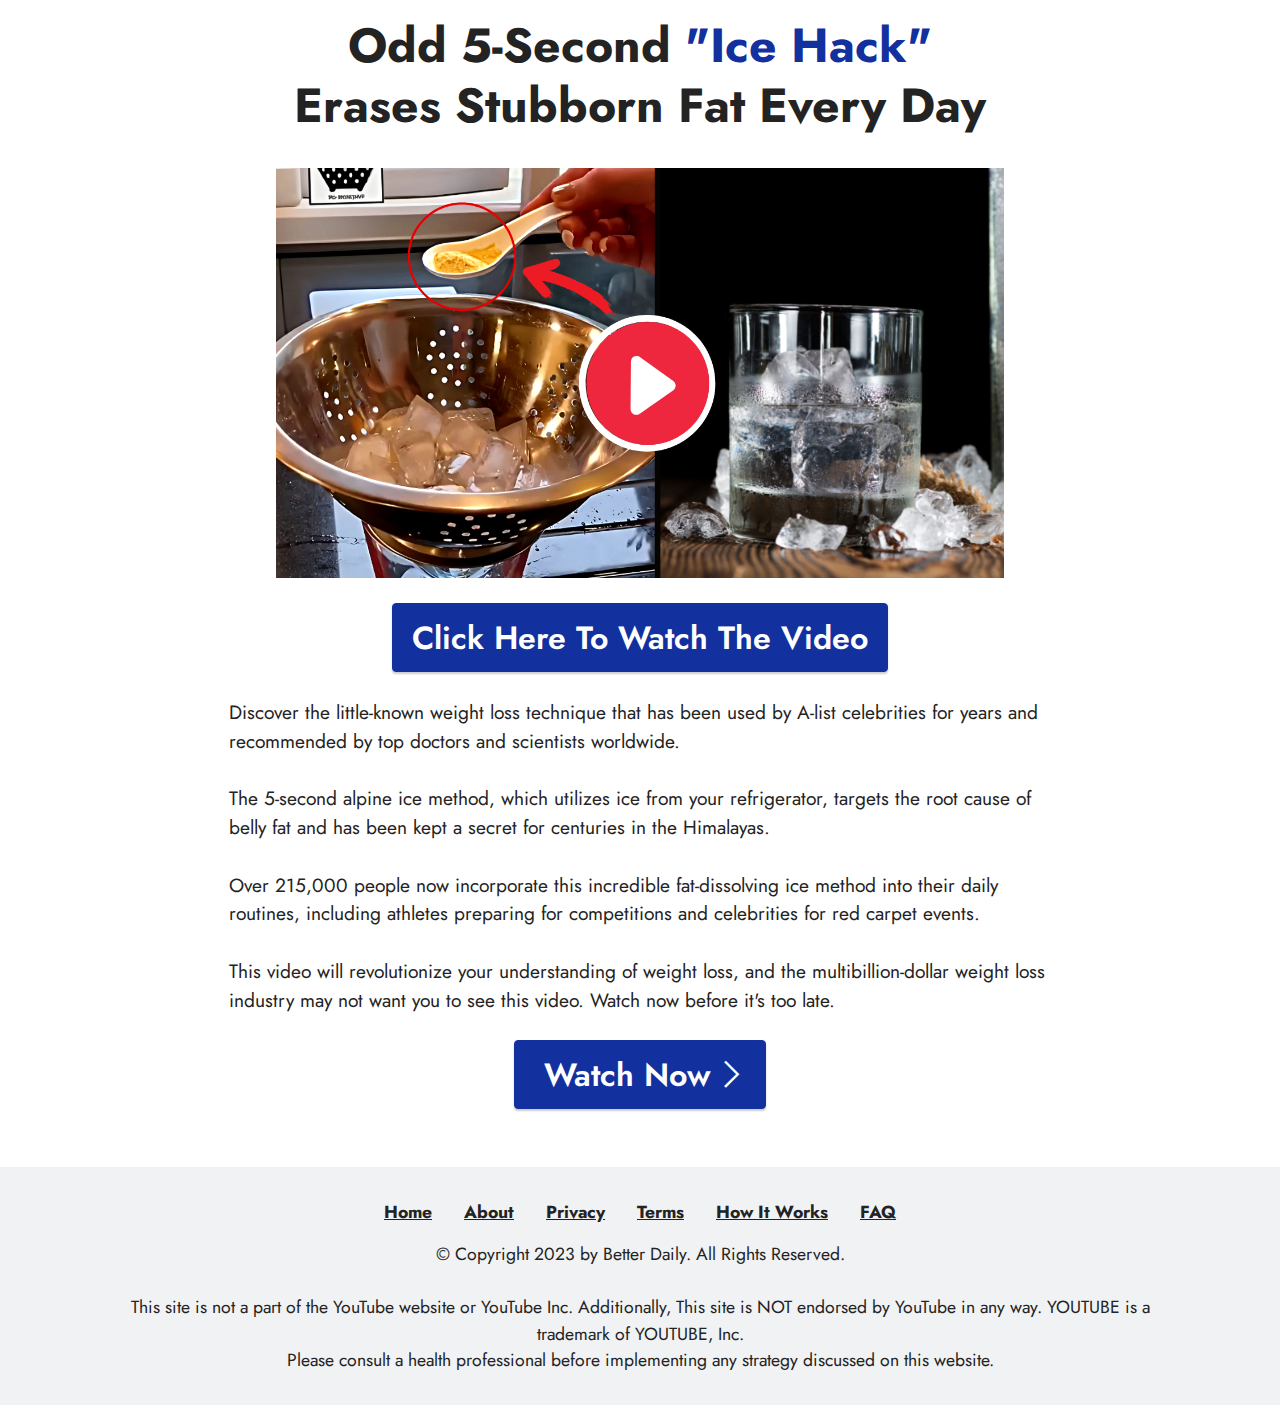
==== index.html @ 31a4363a "Add files via upload" ====
<!DOCTYPE html>
<html  >
<head>
  
  <meta charset="UTF-8">
  <meta http-equiv="X-UA-Compatible" content="IE=edge">
  
  <meta name="twitter:card" content="summary_large_image"/>
  <meta name="twitter:image:src" content="">
  <meta property="og:image" content="">
  <meta name="twitter:title" content="Alpilean">
  <meta name="viewport" content="width=device-width, initial-scale=1, minimum-scale=1">
  <link rel="shortcut icon" href="assets/images/favicon-main-128x128.png" type="image/x-icon">
  <meta name="description" content="">
  
  
  <title>Alpilean</title>
  <link rel="stylesheet" href="assets/web/assets/mobirise-icons2/mobirise2.css">
  <link rel="stylesheet" href="assets/bootstrap/css/bootstrap.min.css">
  <link rel="stylesheet" href="assets/bootstrap/css/bootstrap-grid.min.css">
  <link rel="stylesheet" href="assets/bootstrap/css/bootstrap-reboot.min.css">
  <link rel="stylesheet" href="assets/socicon/css/styles.css">
  <link rel="stylesheet" href="assets/theme/css/style.css">
  <link rel="preload" href="https://fonts.googleapis.com/css?family=Jost:100,200,300,400,500,600,700,800,900,100i,200i,300i,400i,500i,600i,700i,800i,900i&display=swap" as="style" onload="this.onload=null;this.rel='stylesheet'">
  <noscript><link rel="stylesheet" href="https://fonts.googleapis.com/css?family=Jost:100,200,300,400,500,600,700,800,900,100i,200i,300i,400i,500i,600i,700i,800i,900i&display=swap"></noscript>
  <link rel="preload" as="style" href="assets/mobirise/css/mbr-additional.css"><link rel="stylesheet" href="assets/mobirise/css/mbr-additional.css" type="text/css">
  
  
  
  <script>
    window.clickmagick_cmc = {
        uid: '175843',
        hid: '2122162647',
        log_action:'.cta',
        cmc_project: 'Simple Primal',
    }
</script>
<script src='//cdn.clkmc.com/cmc.js'></script>
</head>
<body>
  
  <section data-bs-version="5.1" class="content4 cid-txjBhrD3TW" id="content4-0">
    

    
    
    <div class="container">
        <div class="row justify-content-center">
            <div class="title col-md-12 col-lg-10">
                <h3 class="mbr-section-title mbr-fonts-style align-center mb-4 display-2"><strong>Odd 5-Second <font color="#12309E"> "Ice Hack" </font>
</strong><div><strong>Erases Stubborn Fat Every Day</strong></div></h3>
                
                
            </div>
        </div>
    </div>
</section>

<section data-bs-version="5.1" class="image3 cid-txjBkIcRII" id="image3-1">
    

    
    

    <div class="container">
        <div class="row justify-content-center">
            <div class="col-12 col-lg-8">
                <div class="image-wrapper">
                    <a href="https://hop.clickbank.net/?affiliate=aura02&vendor=alpilean&pg=vid&tid=[cmc_vid]"><img src="assets/images/untitled-design-2023-03-01t143749.021.png" alt="Ice Hack "></a>
                    
                </div>
            </div>
        </div>
    </div>
</section>

<section data-bs-version="5.1" class="content4 cid-tz2nyXum8c" id="content4-d">
    

    
    
    <div class="container">
        <div class="row justify-content-center">
            <div class="title col-md-12 col-lg-10">
                
                
                <div class="mbr-section-btn align-center"><a class="btn btn-primary display-5" href="https://hop.clickbank.net/?affiliate=aura02&vendor=alpilean&pg=vid&tid=[cmc_vid]">Click Here To Watch The Video</a></div>
            </div>
        </div>
    </div>
</section>

<section data-bs-version="5.1" class="content5 cid-txjBnInSiK" id="content5-2">
    
    <div class="container">
        <div class="row justify-content-center">
            <div class="col-md-12 col-lg-9">
                
                
                <p class="mbr-text mbr-fonts-style display-7">Discover the little-known weight loss technique that has been used by A-list celebrities for years and recommended by top doctors and scientists worldwide. 
<br>
<br>The 5-second alpine ice method, which utilizes ice from your refrigerator, targets the root cause of belly fat and has been kept a secret for centuries in the Himalayas.
<br>
<br>Over 215,000 people now incorporate this incredible fat-dissolving ice method into their daily routines, including athletes preparing for competitions and celebrities for red carpet events. 
<br>
<br>This video will revolutionize your understanding of weight loss, and the multibillion-dollar weight loss industry may not want you to see this video. Watch now before it's too late.&nbsp;<br></p>
            </div>
        </div>
    </div>
</section>

<section data-bs-version="5.1" class="content4 cid-tz2oplo8YE" id="content4-e">
    

    
    
    <div class="container">
        <div class="row justify-content-center">
            <div class="title col-md-12 col-lg-10">
                
                
                <div class="mbr-section-btn align-center"><a class="btn btn-primary display-5" href="https://hop.clickbank.net/?affiliate=aura02&vendor=alpilean&pg=vid&tid=[cmc_vid]"><span class="mobi-mbri mobi-mbri-arrow-next mbr-iconfont mbr-iconfont-btn" style="font-size: 27px;"></span>&nbsp;Watch Now</a></div>
            </div>
        </div>
    </div>
</section>

<section data-bs-version="5.1" class="footer3 cid-txkeOt9WMD" once="footers" id="footer3-c">

    

    

    <div class="container">
        <div class="media-container-row align-center mbr-white">
            <div class="row row-links">
                <ul class="foot-menu">
                    
                    
                    
                    
                    
                <li class="foot-menu-item mbr-fonts-style display-4"><a href="index.html" class="text-black text-primary"><u><strong>Home</strong></u></a></li><li class="foot-menu-item mbr-fonts-style display-4"><a href="page4.html" class="text-black text-primary"><strong><u>About</u></strong></a></li><li class="foot-menu-item mbr-fonts-style display-4"><a href="privacy.html" class="text-black text-primary"><strong><u>Privacy</u></strong></a></li><li class="foot-menu-item mbr-fonts-style display-4"><a href="terms.html" class="text-black text-primary"><strong><u>Terms</u></strong></a></li><li class="foot-menu-item mbr-fonts-style display-4"><a href="page5.html" class="text-black text-primary"><strong><u>How It Works</u></strong></a></li><li class="foot-menu-item mbr-fonts-style display-4"><a href="page6.html" class="text-black text-primary"><strong><u>FAQ</u></strong></a></li></ul>
            </div>
            
            <div class="row row-copirayt">
                <p class="mbr-text mb-0 mbr-fonts-style mbr-white align-center display-4">
                    © Copyright 2023 by Better Daily. All Rights Reserved.<br><br>This site is not a part of the YouTube website or YouTube Inc. Additionally, This site is NOT endorsed by YouTube in any way. YOUTUBE is a trademark of YOUTUBE, Inc.<br>Please consult a health professional before implementing any strategy discussed on this website.<br>
                </p>
            </div>
        </div>
    </div>
</section>


<script src="assets/bootstrap/js/bootstrap.bundle.min.js"></script>
  <script src="assets/smoothscroll/smooth-scroll.js"></script>
  <script src="assets/ytplayer/index.js"></script>
  <script src="assets/theme/js/script.js"></script>
  
  
  
</body>
</html>
---- assets/web/assets/mobirise-icons2/mobirise2.css ----
@font-face {
  font-family: 'Moririse2';
  font-display: swap;
  src:  url('mobirise2.eot?f2bix4');
  src:  url('mobirise2.eot?f2bix4#iefix') format('embedded-opentype'),
    url('mobirise2.ttf?f2bix4') format('truetype'),
    url('mobirise2.woff?f2bix4') format('woff'),
    url('mobirise2.svg?f2bix4#mobirise2') format('svg');
  font-weight: normal;
  font-style: normal;
}

[class^="mobi-"], [class*=" mobi-"] {
  /* use !important to prevent issues with browser extensions that change fonts */
  font-family: 'Moririse2' !important;
  speak: none;
  font-style: normal;
  font-weight: normal;
  font-variant: normal;
  text-transform: none;
  line-height: 1;

  /* Better Font Rendering =========== */
  -webkit-font-smoothing: antialiased;
  -moz-osx-font-smoothing: grayscale;
}

.mobi-mbri-add-submenu:before {
  content: "\e900";
}
.mobi-mbri-alert:before {
  content: "\e901";
}
.mobi-mbri-align-center:before {
  content: "\e902";
}
.mobi-mbri-align-justify:before {
  content: "\e903";
}
.mobi-mbri-align-left:before {
  content: "\e904";
}
.mobi-mbri-align-right:before {
  content: "\e905";
}
.mobi-mbri-android:before {
  content: "\e906";
}
.mobi-mbri-apple:before {
  content: "\e907";
}
.mobi-mbri-arrow-down:before {
  content: "\e908";
}
.mobi-mbri-arrow-next:before {
  content: "\e909";
}
.mobi-mbri-arrow-prev:before {
  content: "\e90a";
}
.mobi-mbri-arrow-up:before {
  content: "\e90b";
}
.mobi-mbri-bold:before {
  content: "\e90c";
}
.mobi-mbri-bookmark:before {
  content: "\e90d";
}
.mobi-mbri-bootstrap:before {
  content: "\e90e";
}
.mobi-mbri-briefcase:before {
  content: "\e90f";
}
.mobi-mbri-browse:before {
  content: "\e910";
}
.mobi-mbri-bulleted-list:before {
  content: "\e911";
}
.mobi-mbri-calendar:before {
  content: "\e912";
}
.mobi-mbri-camera:before {
  content: "\e913";
}
.mobi-mbri-cart-add:before {
  content: "\e914";
}
.mobi-mbri-cart-full:before {
  content: "\e915";
}
.mobi-mbri-cash:before {
  content: "\e916";
}
.mobi-mbri-change-style:before {
  content: "\e917";
}
.mobi-mbri-chat:before {
  content: "\e918";
}
.mobi-mbri-clock:before {
  content: "\e919";
}
.mobi-mbri-close:before {
  content: "\e91a";
}
.mobi-mbri-cloud:before {
  content: "\e91b";
}
.mobi-mbri-code:before {
  content: "\e91c";
}
.mobi-mbri-contact-form:before {
  content: "\e91d";
}
.mobi-mbri-credit-card:before {
  content: "\e91e";
}
.mobi-mbri-cursor-click:before {
  content: "\e91f";
}
.mobi-mbri-cust-feedback:before {
  content: "\e920";
}
.mobi-mbri-database:before {
  content: "\e921";
}
.mobi-mbri-delivery:before {
  content: "\e922";
}
.mobi-mbri-desktop:before {
  content: "\e923";
}
.mobi-mbri-devices:before {
  content: "\e924";
}
.mobi-mbri-down:before {
  content: "\e925";
}
.mobi-mbri-download-2:before {
  content: "\e926";
}
.mobi-mbri-download:before {
  content: "\e927";
}
.mobi-mbri-drag-n-drop-2:before {
  content: "\e928";
}
.mobi-mbri-drag-n-drop:before {
  content: "\e929";
}
.mobi-mbri-edit-2:before {
  content: "\e92a";
}
.mobi-mbri-edit:before {
  content: "\e92b";
}
.mobi-mbri-error:before {
  content: "\e92c";
}
.mobi-mbri-extension:before {
  content: "\e92d";
}
.mobi-mbri-features:before {
  content: "\e92e";
}
.mobi-mbri-file:before {
  content: "\e92f";
}
.mobi-mbri-flag:before {
  content: "\e930";
}
.mobi-mbri-folder:before {
  content: "\e931";
}
.mobi-mbri-gift:before {
  content: "\e932";
}
.mobi-mbri-github:before {
  content: "\e933";
}
.mobi-mbri-globe-2:before {
  content: "\e934";
}
.mobi-mbri-globe:before {
  content: "\e935";
}
.mobi-mbri-growing-chart:before {
  content: "\e936";
}
.mobi-mbri-hearth:before {
  content: "\e937";
}
.mobi-mbri-help:before {
  content: "\e938";
}
.mobi-mbri-home:before {
  content: "\e939";
}
.mobi-mbri-hot-cup:before {
  content: "\e93a";
}
.mobi-mbri-idea:before {
  content: "\e93b";
}
.mobi-mbri-image-gallery:before {
  content: "\e93c";
}
.mobi-mbri-image-slider:before {
  content: "\e93d";
}
.mobi-mbri-info:before {
  content: "\e93e";
}
.mobi-mbri-italic:before {
  content: "\e93f";
}
.mobi-mbri-key:before {
  content: "\e940";
}
.mobi-mbri-laptop:before {
  content: "\e941";
}
.mobi-mbri-layers:before {
  content: "\e942";
}
.mobi-mbri-left-right:before {
  content: "\e943";
}
.mobi-mbri-left:before {
  content: "\e944";
}
.mobi-mbri-letter:before {
  content: "\e945";
}
.mobi-mbri-like:before {
  content: "\e946";
}
.mobi-mbri-link:before {
  content: "\e947";
}
.mobi-mbri-lock:before {
  content: "\e948";
}
.mobi-mbri-login:before {
  content: "\e949";
}
.mobi-mbri-logout:before {
  content: "\e94a";
}
.mobi-mbri-magic-stick:before {
  content: "\e94b";
}
.mobi-mbri-map-pin:before {
  content: "\e94c";
}
.mobi-mbri-menu:before {
  content: "\e94d";
}
.mobi-mbri-mobile-2:before {
  content: "\e94e";
}
.mobi-mbri-mobile-horizontal:before {
  content: "\e94f";
}
.mobi-mbri-mobile:before {
  content: "\e950";
}
.mobi-mbri-mobirise:before {
  content: "\e951";
}
.mobi-mbri-more-horizontal:before {
  content: "\e952";
}
.mobi-mbri-more-vertical:before {
  content: "\e953";
}
.mobi-mbri-music:before {
  content: "\e954";
}
.mobi-mbri-new-file:before {
  content: "\e955";
}
.mobi-mbri-numbered-list:before {
  content: "\e956";
}
.mobi-mbri-opened-folder:before {
  content: "\e957";
}
.mobi-mbri-pages:before {
  content: "\e958";
}
.mobi-mbri-paper-plane:before {
  content: "\e959";
}
.mobi-mbri-paperclip:before {
  content: "\e95a";
}
.mobi-mbri-phone:before {
  content: "\e95b";
}
.mobi-mbri-photo:before {
  content: "\e95c";
}
.mobi-mbri-photos:before {
  content: "\e95d";
}
.mobi-mbri-pin:before {
  content: "\e95e";
}
.mobi-mbri-play:before {
  content: "\e95f";
}
.mobi-mbri-plus:before {
  content: "\e960";
}
.mobi-mbri-preview:before {
  content: "\e961";
}
.mobi-mbri-print:before {
  content: "\e962";
}
.mobi-mbri-protect:before {
  content: "\e963";
}
.mobi-mbri-question:before {
  content: "\e964";
}
.mobi-mbri-quote-left:before {
  content: "\e965";
}
.mobi-mbri-quote-right:before {
  content: "\e966";
}
.mobi-mbri-redo:before {
  content: "\e967";
}
.mobi-mbri-refresh:before {
  content: "\e968";
}
.mobi-mbri-responsive-2:before {
  content: "\e969";
}
.mobi-mbri-responsive:before {
  content: "\e96a";
}
.mobi-mbri-right:before {
  content: "\e96b";
}
.mobi-mbri-rocket:before {
  content: "\e96c";
}
.mobi-mbri-sad-face:before {
  content: "\e96d";
}
.mobi-mbri-sale:before {
  content: "\e96e";
}
.mobi-mbri-save:before {
  content: "\e96f";
}
.mobi-mbri-search:before {
  content: "\e970";
}
.mobi-mbri-setting-2:before {
  content: "\e971";
}
.mobi-mbri-setting-3:before {
  content: "\e972";
}
.mobi-mbri-setting:before {
  content: "\e973";
}
.mobi-mbri-share:before {
  content: "\e974";
}
.mobi-mbri-shopping-bag:before {
  content: "\e975";
}
.mobi-mbri-shopping-basket:before {
  content: "\e976";
}
.mobi-mbri-shopping-cart:before {
  content: "\e977";
}
.mobi-mbri-sites:before {
  content: "\e978";
}
.mobi-mbri-smile-face:before {
  content: "\e979";
}
.mobi-mbri-speed:before {
  content: "\e97a";
}
.mobi-mbri-star:before {
  content: "\e97b";
}
.mobi-mbri-success:before {
  content: "\e97c";
}
.mobi-mbri-sun:before {
  content: "\e97d";
}
.mobi-mbri-sun2:before {
  content: "\e97e";
}
.mobi-mbri-tablet-vertical:before {
  content: "\e97f";
}
.mobi-mbri-tablet:before {
  content: "\e980";
}
.mobi-mbri-target:before {
  content: "\e981";
}
.mobi-mbri-timer:before {
  content: "\e982";
}
.mobi-mbri-to-ftp:before {
  content: "\e983";
}
.mobi-mbri-to-local-drive:before {
  content: "\e984";
}
.mobi-mbri-touch-swipe:before {
  content: "\e985";
}
.mobi-mbri-touch:before {
  content: "\e986";
}
.mobi-mbri-trash:before {
  content: "\e987";
}
.mobi-mbri-underline:before {
  content: "\e988";
}
.mobi-mbri-undo:before {
  content: "\e989";
}
.mobi-mbri-unlink:before {
  content: "\e98a";
}
.mobi-mbri-unlock:before {
  content: "\e98b";
}
.mobi-mbri-up-down:before {
  content: "\e98c";
}
.mobi-mbri-up:before {
  content: "\e98d";
}
.mobi-mbri-update:before {
  content: "\e98e";
}
.mobi-mbri-upload-2:before {
  content: "\e98f";
}
.mobi-mbri-upload:before {
  content: "\e990";
}
.mobi-mbri-user-2:before {
  content: "\e991";
}
.mobi-mbri-user:before {
  content: "\e992";
}
.mobi-mbri-users:before {
  content: "\e993";
}
.mobi-mbri-video-play:before {
  content: "\e994";
}
.mobi-mbri-video:before {
  content: "\e995";
}
.mobi-mbri-watch:before {
  content: "\e996";
}
.mobi-mbri-website-theme-2:before {
  content: "\e997";
}
.mobi-mbri-website-theme:before {
  content: "\e998";
}
.mobi-mbri-wifi:before {
  content: "\e999";
}
.mobi-mbri-windows:before {
  content: "\e99a";
}
.mobi-mbri-zoom-in:before {
  content: "\e99b";
}
.mobi-mbri-zoom-out:before {
  content: "\e99c";
}
---- assets/socicon/css/styles.css ----
@charset "UTF-8";

@font-face {
  font-family: 'Socicon';
  src:  url('../fonts/socicon.eot');
  src:  url('../fonts/socicon.eot?#iefix') format('embedded-opentype'),
    url('../fonts/socicon.woff2') format('woff2'),
    url('../fonts/socicon.ttf') format('truetype'),
    url('../fonts/socicon.woff') format('woff'),
    url('../fonts/socicon.svg#socicon') format('svg');
  font-weight: normal;
  font-style: normal;
  font-display: swap;
}

[data-icon]:before {
  font-family: "socicon" !important;
  content: attr(data-icon);
  font-style: normal !important;
  font-weight: normal !important;
  font-variant: normal !important;
  text-transform: none !important;
  speak: none;
  line-height: 1;
  -webkit-font-smoothing: antialiased;
  -moz-osx-font-smoothing: grayscale;
}

[class^="socicon-"], [class*=" socicon-"] {
  /* use !important to prevent issues with browser extensions that change fonts */
  font-family: 'Socicon' !important;
  speak: none;
  font-style: normal;
  font-weight: normal;
  font-variant: normal;
  text-transform: none;
  line-height: 1;

  /* Better Font Rendering =========== */
  -webkit-font-smoothing: antialiased;
  -moz-osx-font-smoothing: grayscale;
}

.socicon-eitaa:before {
  content: "\e97c";
}
.socicon-soroush:before {
  content: "\e97d";
}
.socicon-bale:before {
  content: "\e97e";
}
.socicon-zazzle:before {
  content: "\e97b";
}
.socicon-society6:before {
  content: "\e97a";
}
.socicon-redbubble:before {
  content: "\e979";
}
.socicon-avvo:before {
  content: "\e978";
}
.socicon-stitcher:before {
  content: "\e977";
}
.socicon-googlehangouts:before {
  content: "\e974";
}
.socicon-dlive:before {
  content: "\e975";
}
.socicon-vsco:before {
  content: "\e976";
}
.socicon-flipboard:before {
  content: "\e973";
}
.socicon-ubuntu:before {
  content: "\e958";
}
.socicon-artstation:before {
  content: "\e959";
}
.socicon-invision:before {
  content: "\e95a";
}
.socicon-torial:before {
  content: "\e95b";
}
.socicon-collectorz:before {
  content: "\e95c";
}
.socicon-seenthis:before {
  content: "\e95d";
}
.socicon-googleplaymusic:before {
  content: "\e95e";
}
.socicon-debian:before {
  content: "\e95f";
}
.socicon-filmfreeway:before {
  content: "\e960";
}
.socicon-gnome:before {
  content: "\e961";
}
.socicon-itchio:before {
  content: "\e962";
}
.socicon-jamendo:before {
  content: "\e963";
}
.socicon-mix:before {
  content: "\e964";
}
.socicon-sharepoint:before {
  content: "\e965";
}
.socicon-tinder:before {
  content: "\e966";
}
.socicon-windguru:before {
  content: "\e967";
}
.socicon-cdbaby:before {
  content: "\e968";
}
.socicon-elementaryos:before {
  content: "\e969";
}
.socicon-stage32:before {
  content: "\e96a";
}
.socicon-tiktok:before {
  content: "\e96b";
}
.socicon-gitter:before {
  content: "\e96c";
}
.socicon-letterboxd:before {
  content: "\e96d";
}
.socicon-threema:before {
  content: "\e96e";
}
.socicon-splice:before {
  content: "\e96f";
}
.socicon-metapop:before {
  content: "\e970";
}
.socicon-naver:before {
  content: "\e971";
}
.socicon-remote:before {
  content: "\e972";
}
.socicon-internet:before {
  content: "\e957";
}
.socicon-moddb:before {
  content: "\e94b";
}
.socicon-indiedb:before {
  content: "\e94c";
}
.socicon-traxsource:before {
  content: "\e94d";
}
.socicon-gamefor:before {
  content: "\e94e";
}
.socicon-pixiv:before {
  content: "\e94f";
}
.socicon-myanimelist:before {
  content: "\e950";
}
.socicon-blackberry:before {
  content: "\e951";
}
.socicon-wickr:before {
  content: "\e952";
}
.socicon-spip:before {
  content: "\e953";
}
.socicon-napster:before {
  content: "\e954";
}
.socicon-beatport:before {
  content: "\e955";
}
.socicon-hackerone:before {
  content: "\e956";
}
.socicon-hackernews:before {
  content: "\e946";
}
.socicon-smashwords:before {
  content: "\e947";
}
.socicon-kobo:before {
  content: "\e948";
}
.socicon-bookbub:before {
  content: "\e949";
}
.socicon-mailru:before {
  content: "\e94a";
}
.socicon-gitlab:before {
  content: "\e945";
}
.socicon-instructables:before {
  content: "\e944";
}
.socicon-portfolio:before {
  content: "\e943";
}
.socicon-codered:before {
  content: "\e940";
}
.socicon-origin:before {
  content: "\e941";
}
.socicon-nextdoor:before {
  content: "\e942";
}
.socicon-udemy:before {
  content: "\e93f";
}
.socicon-livemaster:before {
  content: "\e93e";
}
.socicon-crunchbase:before {
  content: "\e93b";
}
.socicon-homefy:before {
  content: "\e93c";
}
.socicon-calendly:before {
  content: "\e93d";
}
.socicon-realtor:before {
  content: "\e90f";
}
.socicon-tidal:before {
  content: "\e910";
}
.socicon-qobuz:before {
  content: "\e911";
}
.socicon-natgeo:before {
  content: "\e912";
}
.socicon-mastodon:before {
  content: "\e913";
}
.socicon-unsplash:before {
  content: "\e914";
}
.socicon-homeadvisor:before {
  content: "\e915";
}
.socicon-angieslist:before {
  content: "\e916";
}
.socicon-codepen:before {
  content: "\e917";
}
.socicon-slack:before {
  content: "\e918";
}
.socicon-openaigym:before {
  content: "\e919";
}
.socicon-logmein:before {
  content: "\e91a";
}
.socicon-fiverr:before {
  content: "\e91b";
}
.socicon-gotomeeting:before {
  content: "\e91c";
}
.socicon-aliexpress:before {
  content: "\e91d";
}
.socicon-guru:before {
  content: "\e91e";
}
.socicon-appstore:before {
  content: "\e91f";
}
.socicon-homes:before {
  content: "\e920";
}
.socicon-zoom:before {
  content: "\e921";
}
.socicon-alibaba:before {
  content: "\e922";
}
.socicon-craigslist:before {
  content: "\e923";
}
.socicon-wix:before {
  content: "\e924";
}
.socicon-redfin:before {
  content: "\e925";
}
.socicon-googlecalendar:before {
  content: "\e926";
}
.socicon-shopify:before {
  content: "\e927";
}
.socicon-freelancer:before {
  content: "\e928";
}
.socicon-seedrs:before {
  content: "\e929";
}
.socicon-bing:before {
  content: "\e92a";
}
.socicon-doodle:before {
  content: "\e92b";
}
.socicon-bonanza:before {
  content: "\e92c";
}
.socicon-squarespace:before {
  content: "\e92d";
}
.socicon-toptal:before {
  content: "\e92e";
}
.socicon-gust:before {
  content: "\e92f";
}
.socicon-ask:before {
  content: "\e930";
}
.socicon-trulia:before {
  content: "\e931";
}
.socicon-loomly:before {
  content: "\e932";
}
.socicon-ghost:before {
  content: "\e933";
}
.socicon-upwork:before {
  content: "\e934";
}
.socicon-fundable:before {
  content: "\e935";
}
.socicon-booking:before {
  content: "\e936";
}
.socicon-googlemaps:before {
  content: "\e937";
}
.socicon-zillow:before {
  content: "\e938";
}
.socicon-niconico:before {
  content: "\e939";
}
.socicon-toneden:before {
  content: "\e93a";
}
.socicon-augment:before {
  content: "\e908";
}
.socicon-bitbucket:before {
  content: "\e909";
}
.socicon-fyuse:before {
  content: "\e90a";
}
.socicon-yt-gaming:before {
  content: "\e90b";
}
.socicon-sketchfab:before {
  content: "\e90c";
}
.socicon-mobcrush:before {
  content: "\e90d";
}
.socicon-microsoft:before {
  content: "\e90e";
}
.socicon-pandora:before {
  content: "\e907";
}
.socicon-messenger:before {
  content: "\e906";
}
.socicon-gamewisp:before {
  content: "\e905";
}
.socicon-bloglovin:before {
  content: "\e904";
}
.socicon-tunein:before {
  content: "\e903";
}
.socicon-gamejolt:before {
  content: "\e901";
}
.socicon-trello:before {
  content: "\e902";
}
.socicon-spreadshirt:before {
  content: "\e900";
}
.socicon-500px:before {
  content: "\e000";
}
.socicon-8tracks:before {
  content: "\e001";
}
.socicon-airbnb:before {
  content: "\e002";
}
.socicon-alliance:before {
  content: "\e003";
}
.socicon-amazon:before {
  content: "\e004";
}
.socicon-amplement:before {
  content: "\e005";
}
.socicon-android:before {
  content: "\e006";
}
.socicon-angellist:before {
  content: "\e007";
}
.socicon-apple:before {
  content: "\e008";
}
.socicon-appnet:before {
  content: "\e009";
}
.socicon-baidu:before {
  content: "\e00a";
}
.socicon-bandcamp:before {
  content: "\e00b";
}
.socicon-battlenet:before {
  content: "\e00c";
}
.socicon-mixer:before {
  content: "\e00d";
}
.socicon-bebee:before {
  content: "\e00e";
}
.socicon-bebo:before {
  content: "\e00f";
}
.socicon-behance:before {
  content: "\e010";
}
.socicon-blizzard:before {
  content: "\e011";
}
.socicon-blogger:before {
  content: "\e012";
}
.socicon-buffer:before {
  content: "\e013";
}
.socicon-chrome:before {
  content: "\e014";
}
.socicon-coderwall:before {
  content: "\e015";
}
.socicon-curse:before {
  content: "\e016";
}
.socicon-dailymotion:before {
  content: "\e017";
}
.socicon-deezer:before {
  content: "\e018";
}
.socicon-delicious:before {
  content: "\e019";
}
.socicon-deviantart:before {
  content: "\e01a";
}
.socicon-diablo:before {
  content: "\e01b";
}
.socicon-digg:before {
  content: "\e01c";
}
.socicon-discord:before {
  content: "\e01d";
}
.socicon-disqus:before {
  content: "\e01e";
}
.socicon-douban:before {
  content: "\e01f";
}
.socicon-draugiem:before {
  content: "\e020";
}
.socicon-dribbble:before {
  content: "\e021";
}
.socicon-drupal:before {
  content: "\e022";
}
.socicon-ebay:before {
  content: "\e023";
}
.socicon-ello:before {
  content: "\e024";
}
.socicon-endomodo:before {
  content: "\e025";
}
.socicon-envato:before {
  content: "\e026";
}
.socicon-etsy:before {
  content: "\e027";
}
.socicon-facebook:before {
  content: "\e028";
}
.socicon-feedburner:before {
  content: "\e029";
}
.socicon-filmweb:before {
  content: "\e02a";
}
.socicon-firefox:before {
  content: "\e02b";
}
.socicon-flattr:before {
  content: "\e02c";
}
.socicon-flickr:before {
  content: "\e02d";
}
.socicon-formulr:before {
  content: "\e02e";
}
.socicon-forrst:before {
  content: "\e02f";
}
.socicon-foursquare:before {
  content: "\e030";
}
.socicon-friendfeed:before {
  content: "\e031";
}
.socicon-github:before {
  content: "\e032";
}
.socicon-goodreads:before {
  content: "\e033";
}
.socicon-google:before {
  content: "\e034";
}
.socicon-googlescholar:before {
  content: "\e035";
}
.socicon-googlegroups:before {
  content: "\e036";
}
.socicon-googlephotos:before {
  content: "\e037";
}
.socicon-googleplus:before {
  content: "\e038";
}
.socicon-grooveshark:before {
  content: "\e039";
}
.socicon-hackerrank:before {
  content: "\e03a";
}
.socicon-hearthstone:before {
  content: "\e03b";
}
.socicon-hellocoton:before {
  content: "\e03c";
}
.socicon-heroes:before {
  content: "\e03d";
}
.socicon-smashcast:before {
  content: "\e03e";
}
.socicon-horde:before {
  content: "\e03f";
}
.socicon-houzz:before {
  content: "\e040";
}
.socicon-icq:before {
  content: "\e041";
}
.socicon-identica:before {
  content: "\e042";
}
.socicon-imdb:before {
  content: "\e043";
}
.socicon-instagram:before {
  content: "\e044";
}
.socicon-issuu:before {
  content: "\e045";
}
.socicon-istock:before {
  content: "\e046";
}
.socicon-itunes:before {
  content: "\e047";
}
.socicon-keybase:before {
  content: "\e048";
}
.socicon-lanyrd:before {
  content: "\e049";
}
.socicon-lastfm:before {
  content: "\e04a";
}
.socicon-line:before {
  content: "\e04b";
}
.socicon-linkedin:before {
  content: "\e04c";
}
.socicon-livejournal:before {
  content: "\e04d";
}
.socicon-lyft:before {
  content: "\e04e";
}
.socicon-macos:before {
  content: "\e04f";
}
.socicon-mail:before {
  content: "\e050";
}
.socicon-medium:before {
  content: "\e051";
}
.socicon-meetup:before {
  content: "\e052";
}
.socicon-mixcloud:before {
  content: "\e053";
}
.socicon-modelmayhem:before {
  content: "\e054";
}
.socicon-mumble:before {
  content: "\e055";
}
.socicon-myspace:before {
  content: "\e056";
}
.socicon-newsvine:before {
  content: "\e057";
}
.socicon-nintendo:before {
  content: "\e058";
}
.socicon-npm:before {
  content: "\e059";
}
.socicon-odnoklassniki:before {
  content: "\e05a";
}
.socicon-openid:before {
  content: "\e05b";
}
.socicon-opera:before {
  content: "\e05c";
}
.socicon-outlook:before {
  content: "\e05d";
}
.socicon-overwatch:before {
  content: "\e05e";
}
.socicon-patreon:before {
  content: "\e05f";
}
.socicon-paypal:before {
  content: "\e060";
}
.socicon-periscope:before {
  content: "\e061";
}
.socicon-persona:before {
  content: "\e062";
}
.socicon-pinterest:before {
  content: "\e063";
}
.socicon-play:before {
  content: "\e064";
}
.socicon-player:before {
  content: "\e065";
}
.socicon-playstation:before {
  content: "\e066";
}
.socicon-pocket:before {
  content: "\e067";
}
.socicon-qq:before {
  content: "\e068";
}
.socicon-quora:before {
  content: "\e069";
}
.socicon-raidcall:before {
  content: "\e06a";
}
.socicon-ravelry:before {
  content: "\e06b";
}
.socicon-reddit:before {
  content: "\e06c";
}
.socicon-renren:before {
  content: "\e06d";
}
.socicon-researchgate:before {
  content: "\e06e";
}
.socicon-residentadvisor:before {
  content: "\e06f";
}
.socicon-reverbnation:before {
  content: "\e070";
}
.socicon-rss:before {
  content: "\e071";
}
.socicon-sharethis:before {
  content: "\e072";
}
.socicon-skype:before {
  content: "\e073";
}
.socicon-slideshare:before {
  content: "\e074";
}
.socicon-smugmug:before {
  content: "\e075";
}
.socicon-snapchat:before {
  content: "\e076";
}
.socicon-songkick:before {
  content: "\e077";
}
.socicon-soundcloud:before {
  content: "\e078";
}
.socicon-spotify:before {
  content: "\e079";
}
.socicon-stackexchange:before {
  content: "\e07a";
}
.socicon-stackoverflow:before {
  content: "\e07b";
}
.socicon-starcraft:before {
  content: "\e07c";
}
.socicon-stayfriends:before {
  content: "\e07d";
}
.socicon-steam:before {
  content: "\e07e";
}
.socicon-storehouse:before {
  content: "\e07f";
}
.socicon-strava:before {
  content: "\e080";
}
.socicon-streamjar:before {
  content: "\e081";
}
.socicon-stumbleupon:before {
  content: "\e082";
}
.socicon-swarm:before {
  content: "\e083";
}
.socicon-teamspeak:before {
  content: "\e084";
}
.socicon-teamviewer:before {
  content: "\e085";
}
.socicon-technorati:before {
  content: "\e086";
}
.socicon-telegram:before {
  content: "\e087";
}
.socicon-tripadvisor:before {
  content: "\e088";
}
.socicon-tripit:before {
  content: "\e089";
}
.socicon-triplej:before {
  content: "\e08a";
}
.socicon-tumblr:before {
  content: "\e08b";
}
.socicon-twitch:before {
  content: "\e08c";
}
.socicon-twitter:before {
  content: "\e08d";
}
.socicon-uber:before {
  content: "\e08e";
}
.socicon-ventrilo:before {
  content: "\e08f";
}
.socicon-viadeo:before {
  content: "\e090";
}
.socicon-viber:before {
  content: "\e091";
}
.socicon-viewbug:before {
  content: "\e092";
}
.socicon-vimeo:before {
  content: "\e093";
}
.socicon-vine:before {
  content: "\e094";
}
.socicon-vkontakte:before {
  content: "\e095";
}
.socicon-warcraft:before {
  content: "\e096";
}
.socicon-wechat:before {
  content: "\e097";
}
.socicon-weibo:before {
  content: "\e098";
}
.socicon-whatsapp:before {
  content: "\e099";
}
.socicon-wikipedia:before {
  content: "\e09a";
}
.socicon-windows:before {
  content: "\e09b";
}
.socicon-wordpress:before {
  content: "\e09c";
}
.socicon-wykop:before {
  content: "\e09d";
}
.socicon-xbox:before {
  content: "\e09e";
}
.socicon-xing:before {
  content: "\e09f";
}
.socicon-yahoo:before {
  content: "\e0a0";
}
.socicon-yammer:before {
  content: "\e0a1";
}
.socicon-yandex:before {
  content: "\e0a2";
}
.socicon-yelp:before {
  content: "\e0a3";
}
.socicon-younow:before {
  content: "\e0a4";
}
.socicon-youtube:before {
  content: "\e0a5";
}
.socicon-zapier:before {
  content: "\e0a6";
}
.socicon-zerply:before {
  content: "\e0a7";
}
.socicon-zomato:before {
  content: "\e0a8";
}
.socicon-zynga:before {
  content: "\e0a9";
}
---- assets/theme/css/style.css ----
@charset "UTF-8";
section {
  background-color: #ffffff;
}

body {
  font-style: normal;
  line-height: 1.5;
  font-weight: 400;
  color: #232323;
  position: relative;
}

button {
  background-color: transparent;
  border-color: transparent;
}

section,
.container,
.container-fluid {
  position: relative;
  word-wrap: break-word;
}

a.mbr-iconfont:hover {
  text-decoration: none;
}

.article .lead p,
.article .lead ul,
.article .lead ol,
.article .lead pre,
.article .lead blockquote {
  margin-bottom: 0;
}

a {
  font-style: normal;
  font-weight: 400;
  cursor: pointer;
}
a, a:hover {
  text-decoration: none;
}

.mbr-section-title {
  font-style: normal;
  line-height: 1.3;
}

.mbr-section-subtitle {
  line-height: 1.3;
}

.mbr-text {
  font-style: normal;
  line-height: 1.7;
}

h1,
h2,
h3,
h4,
h5,
h6,
.display-1,
.display-2,
.display-4,
.display-5,
.display-7,
span,
p,
a {
  line-height: 1;
  word-break: break-word;
  word-wrap: break-word;
  font-weight: 400;
}

b,
strong {
  font-weight: bold;
}

input:-webkit-autofill, input:-webkit-autofill:hover, input:-webkit-autofill:focus, input:-webkit-autofill:active {
  transition-delay: 9999s;
  -webkit-transition-property: background-color, color;
  transition-property: background-color, color;
}

textarea[type=hidden] {
  display: none;
}

section {
  background-position: 50% 50%;
  background-repeat: no-repeat;
  background-size: cover;
}
section .mbr-background-video,
section .mbr-background-video-preview {
  position: absolute;
  bottom: 0;
  left: 0;
  right: 0;
  top: 0;
}

.hidden {
  visibility: hidden;
}

.mbr-z-index20 {
  z-index: 20;
}

/*! Base colors */
.mbr-white {
  color: #ffffff;
}

.mbr-black {
  color: #111111;
}

.mbr-bg-white {
  background-color: #ffffff;
}

.mbr-bg-black {
  background-color: #000000;
}

/*! Text-aligns */
.align-left {
  text-align: left;
}

.align-center {
  text-align: center;
}

.align-right {
  text-align: right;
}

/*! Font-weight  */
.mbr-light {
  font-weight: 300;
}

.mbr-regular {
  font-weight: 400;
}

.mbr-semibold {
  font-weight: 500;
}

.mbr-bold {
  font-weight: 700;
}

/*! Media  */
.media-content {
  flex-basis: 100%;
}

.media-container-row {
  display: flex;
  flex-direction: row;
  flex-wrap: wrap;
  justify-content: center;
  align-content: center;
  align-items: start;
}
.media-container-row .media-size-item {
  width: 400px;
}

.media-container-column {
  display: flex;
  flex-direction: column;
  flex-wrap: wrap;
  justify-content: center;
  align-content: center;
  align-items: stretch;
}
.media-container-column > * {
  width: 100%;
}

@media (min-width: 992px) {
  .media-container-row {
    flex-wrap: nowrap;
  }
}
figure {
  margin-bottom: 0;
  overflow: hidden;
}

figure[mbr-media-size] {
  transition: width 0.1s;
}

img,
iframe {
  display: block;
  width: 100%;
}

.card {
  background-color: transparent;
  border: none;
}

.card-box {
  width: 100%;
}

.card-img {
  text-align: center;
  flex-shrink: 0;
  -webkit-flex-shrink: 0;
}

.media {
  max-width: 100%;
  margin: 0 auto;
}

.mbr-figure {
  align-self: center;
}

.media-container > div {
  max-width: 100%;
}

.mbr-figure img,
.card-img img {
  width: 100%;
}

@media (max-width: 991px) {
  .media-size-item {
    width: auto !important;
  }

  .media {
    width: auto;
  }

  .mbr-figure {
    width: 100% !important;
  }
}
/*! Buttons */
.mbr-section-btn {
  margin-left: -0.6rem;
  margin-right: -0.6rem;
  font-size: 0;
}

.btn {
  font-weight: 600;
  border-width: 1px;
  font-style: normal;
  margin: 0.6rem 0.6rem;
  white-space: normal;
  transition: all 0.2s ease-in-out;
  display: inline-flex;
  align-items: center;
  justify-content: center;
  word-break: break-word;
}

.btn-sm {
  font-weight: 600;
  letter-spacing: 0px;
  transition: all 0.3s ease-in-out;
}

.btn-md {
  font-weight: 600;
  letter-spacing: 0px;
  transition: all 0.3s ease-in-out;
}

.btn-lg {
  font-weight: 600;
  letter-spacing: 0px;
  transition: all 0.3s ease-in-out;
}

.btn-form {
  margin: 0;
}
.btn-form:hover {
  cursor: pointer;
}

nav .mbr-section-btn {
  margin-left: 0rem;
  margin-right: 0rem;
}

/*! Btn icon margin */
.btn .mbr-iconfont,
.btn.btn-sm .mbr-iconfont {
  order: 1;
  cursor: pointer;
  margin-left: 0.5rem;
  vertical-align: sub;
}

.btn.btn-md .mbr-iconfont,
.btn.btn-md .mbr-iconfont {
  margin-left: 0.8rem;
}

.mbr-regular {
  font-weight: 400;
}

.mbr-semibold {
  font-weight: 500;
}

.mbr-bold {
  font-weight: 700;
}

[type=submit] {
  -webkit-appearance: none;
}

/*! Full-screen */
.mbr-fullscreen .mbr-overlay {
  min-height: 100vh;
}

.mbr-fullscreen {
  display: flex;
  display: -moz-flex;
  display: -ms-flex;
  display: -o-flex;
  align-items: center;
  min-height: 100vh;
  padding-top: 3rem;
  padding-bottom: 3rem;
}

/*! Map */
.map {
  height: 25rem;
  position: relative;
}
.map iframe {
  width: 100%;
  height: 100%;
}

/*! Scroll to top arrow */
.mbr-arrow-up {
  bottom: 25px;
  right: 90px;
  position: fixed;
  text-align: right;
  z-index: 5000;
  color: #ffffff;
  font-size: 22px;
}

.mbr-arrow-up a {
  background: rgba(0, 0, 0, 0.2);
  border-radius: 50%;
  color: #fff;
  display: inline-block;
  height: 60px;
  width: 60px;
  border: 2px solid #fff;
  outline-style: none !important;
  position: relative;
  text-decoration: none;
  transition: all 0.3s ease-in-out;
  cursor: pointer;
  text-align: center;
}
.mbr-arrow-up a:hover {
  background-color: rgba(0, 0, 0, 0.4);
}
.mbr-arrow-up a i {
  line-height: 60px;
}

.mbr-arrow-up-icon {
  display: block;
  color: #fff;
}

.mbr-arrow-up-icon::before {
  content: "›";
  display: inline-block;
  font-family: serif;
  font-size: 22px;
  line-height: 1;
  font-style: normal;
  position: relative;
  top: 6px;
  left: -4px;
  transform: rotate(-90deg);
}

/*! Arrow Down */
.mbr-arrow {
  position: absolute;
  bottom: 45px;
  left: 50%;
  width: 60px;
  height: 60px;
  cursor: pointer;
  background-color: rgba(80, 80, 80, 0.5);
  border-radius: 50%;
  transform: translateX(-50%);
}
@media (max-width: 767px) {
  .mbr-arrow {
    display: none;
  }
}
.mbr-arrow > a {
  display: inline-block;
  text-decoration: none;
  outline-style: none;
  -webkit-animation: arrowdown 1.7s ease-in-out infinite;
          animation: arrowdown 1.7s ease-in-out infinite;
  color: #ffffff;
}
.mbr-arrow > a > i {
  position: absolute;
  top: -2px;
  left: 15px;
  font-size: 2rem;
}

#scrollToTop a i::before {
  content: "";
  position: absolute;
  display: block;
  border-bottom: 2.5px solid #fff;
  border-left: 2.5px solid #fff;
  width: 27.8%;
  height: 27.8%;
  left: 50%;
  top: 51%;
  transform: translateY(-30%) translateX(-50%) rotate(135deg);
}

@keyframes arrowdown {
  0% {
    transform: translateY(0px);
  }
  50% {
    transform: translateY(-5px);
  }
  100% {
    transform: translateY(0px);
  }
}
@-webkit-keyframes arrowdown {
  0% {
    transform: translateY(0px);
  }
  50% {
    transform: translateY(-5px);
  }
  100% {
    transform: translateY(0px);
  }
}
@media (max-width: 500px) {
  .mbr-arrow-up {
    left: 0;
    right: 0;
    text-align: center;
  }
}
/*Gradients animation*/
@keyframes gradient-animation {
  from {
    background-position: 0% 100%;
    -webkit-animation-timing-function: ease-in-out;
            animation-timing-function: ease-in-out;
  }
  to {
    background-position: 100% 0%;
    -webkit-animation-timing-function: ease-in-out;
            animation-timing-function: ease-in-out;
  }
}
@-webkit-keyframes gradient-animation {
  from {
    background-position: 0% 100%;
    -webkit-animation-timing-function: ease-in-out;
            animation-timing-function: ease-in-out;
  }
  to {
    background-position: 100% 0%;
    -webkit-animation-timing-function: ease-in-out;
            animation-timing-function: ease-in-out;
  }
}
.bg-gradient {
  background-size: 200% 200%;
  animation: gradient-animation 5s infinite alternate;
  -webkit-animation: gradient-animation 5s infinite alternate;
}

.menu .navbar-brand {
  display: -webkit-flex;
}
.menu .navbar-brand span {
  display: flex;
  display: -webkit-flex;
}
.menu .navbar-brand .navbar-caption-wrap {
  display: -webkit-flex;
}
.menu .navbar-brand .navbar-logo img {
  display: -webkit-flex;
  width: auto;
}
@media (min-width: 768px) and (max-width: 991px) {
  .menu .navbar-toggleable-sm .navbar-nav {
    display: -ms-flexbox;
  }
}
@media (max-width: 991px) {
  .menu .navbar-collapse {
    max-height: 93.5vh;
  }
  .menu .navbar-collapse.show {
    overflow: auto;
  }
}
@media (min-width: 992px) {
  .menu .navbar-nav.nav-dropdown {
    display: -webkit-flex;
  }
  .menu .navbar-toggleable-sm .navbar-collapse {
    display: -webkit-flex !important;
  }
  .menu .collapsed .navbar-collapse {
    max-height: 93.5vh;
  }
  .menu .collapsed .navbar-collapse.show {
    overflow: auto;
  }
}
@media (max-width: 767px) {
  .menu .navbar-collapse {
    max-height: 80vh;
  }
}

.nav-link .mbr-iconfont {
  margin-right: 0.5rem;
}

.navbar {
  display: -webkit-flex;
  -webkit-flex-wrap: wrap;
  -webkit-align-items: center;
  -webkit-justify-content: space-between;
}

.navbar-collapse {
  -webkit-flex-basis: 100%;
  -webkit-flex-grow: 1;
  -webkit-align-items: center;
}

.nav-dropdown .link {
  padding: 0.667em 1.667em !important;
  margin: 0 !important;
}

.nav {
  display: -webkit-flex;
  -webkit-flex-wrap: wrap;
}

.row {
  display: -webkit-flex;
  -webkit-flex-wrap: wrap;
}

.justify-content-center {
  -webkit-justify-content: center;
}

.form-inline {
  display: -webkit-flex;
}

.card-wrapper {
  -webkit-flex: 1;
}

.carousel-control {
  z-index: 10;
  display: -webkit-flex;
}

.carousel-controls {
  display: -webkit-flex;
}

.media {
  display: -webkit-flex;
}

.form-group:focus {
  outline: none;
}

.jq-selectbox__select {
  padding: 7px 0;
  position: relative;
}

.jq-selectbox__dropdown {
  overflow: hidden;
  border-radius: 10px;
  position: absolute;
  top: 100%;
  left: 0 !important;
  width: 100% !important;
}

.jq-selectbox__trigger-arrow {
  right: 0;
  transform: translateY(-50%);
}

.jq-selectbox li {
  padding: 1.07em 0.5em;
}

input[type=range] {
  padding-left: 0 !important;
  padding-right: 0 !important;
}

.modal-dialog,
.modal-content {
  height: 100%;
}

.modal-dialog .carousel-inner {
  height: calc(100vh - 1.75rem);
}
@media (max-width: 575px) {
  .modal-dialog .carousel-inner {
    height: calc(100vh - 1rem);
  }
}

.carousel-item {
  text-align: center;
}

.carousel-item img {
  margin: auto;
}

.navbar-toggler {
  align-self: flex-start;
  padding: 0.25rem 0.75rem;
  font-size: 1.25rem;
  line-height: 1;
  background: transparent;
  border: 1px solid transparent;
  border-radius: 0.25rem;
}

.navbar-toggler:focus,
.navbar-toggler:hover {
  text-decoration: none;
  box-shadow: none;
}

.navbar-toggler-icon {
  display: inline-block;
  width: 1.5em;
  height: 1.5em;
  vertical-align: middle;
  content: "";
  background: no-repeat center center;
  background-size: 100% 100%;
}

.navbar-toggler-left {
  position: absolute;
  left: 1rem;
}

.navbar-toggler-right {
  position: absolute;
  right: 1rem;
}

.card-img {
  width: auto;
}

.menu .navbar.collapsed:not(.beta-menu) {
  flex-direction: column;
}

.carousel-item.active,
.carousel-item-next,
.carousel-item-prev {
  display: flex;
}

.note-air-layout .dropup .dropdown-menu,
.note-air-layout .navbar-fixed-bottom .dropdown .dropdown-menu {
  bottom: initial !important;
}

html,
body {
  height: auto;
  min-height: 100vh;
}

.dropup .dropdown-toggle::after {
  display: none;
}

.form-asterisk {
  font-family: initial;
  position: absolute;
  top: -2px;
  font-weight: normal;
}

.form-control-label {
  position: relative;
  cursor: pointer;
  margin-bottom: 0.357em;
  padding: 0;
}

.alert {
  color: #ffffff;
  border-radius: 0;
  border: 0;
  font-size: 1.1rem;
  line-height: 1.5;
  margin-bottom: 1.875rem;
  padding: 1.25rem;
  position: relative;
  text-align: center;
}
.alert.alert-form::after {
  background-color: inherit;
  bottom: -7px;
  content: "";
  display: block;
  height: 14px;
  left: 50%;
  margin-left: -7px;
  position: absolute;
  transform: rotate(45deg);
  width: 14px;
}

.form-control {
  background-color: #ffffff;
  background-clip: border-box;
  color: #232323;
  line-height: 1rem !important;
  height: auto;
  padding: 0.6rem 1.2rem;
  transition: border-color 0.25s ease 0s;
  border: 1px solid transparent !important;
  border-radius: 4px;
  box-shadow: rgba(0, 0, 0, 0.07) 0px 1px 1px 0px, rgba(0, 0, 0, 0.07) 0px 1px 3px 0px, rgba(0, 0, 0, 0.03) 0px 0px 0px 1px;
}
.form-active .form-control:invalid {
  border-color: red;
}

form .row {
  margin-left: -0.6rem;
  margin-right: -0.6rem;
}
form .row [class*=col] {
  padding-left: 0.6rem;
  padding-right: 0.6rem;
}

form .mbr-section-btn {
  margin: 0;
  padding-left: 0.6rem;
  padding-right: 0.6rem;
}

form .btn {
  display: flex;
  padding: 0.6rem 1.2rem;
  margin: 0;
}

form .form-check-input {
  margin-top: 0.5;
}

textarea.form-control {
  line-height: 1.5rem !important;
}

.form-group {
  margin-bottom: 1.2rem;
}

.form-control,
form .btn {
  min-height: 48px;
}

.gdpr-block label span.textGDPR input[name=gdpr] {
  top: 7px;
}

.form-control:focus {
  box-shadow: none;
}

:focus {
  outline: none;
}

.mbr-overlay {
  background-color: #000;
  bottom: 0;
  left: 0;
  opacity: 0.5;
  position: absolute;
  right: 0;
  top: 0;
  z-index: 0;
  pointer-events: none;
}

blockquote {
  font-style: italic;
  padding: 3rem;
  font-size: 1.09rem;
  position: relative;
  border-left: 3px solid;
}

ul,
ol,
pre,
blockquote {
  margin-bottom: 2.3125rem;
}

.mt-4 {
  margin-top: 2rem !important;
}

.mb-4 {
  margin-bottom: 2rem !important;
}

@media (min-width: 992px) {
  .container {
    padding-left: 16px;
    padding-right: 16px;
  }

  .row {
    margin-left: -16px;
    margin-right: -16px;
  }
  .row > [class*=col] {
    padding-left: 16px;
    padding-right: 16px;
  }
}
@media (min-width: 768px) {
  .container-fluid {
    padding-left: 32px;
    padding-right: 32px;
  }
}
@media (min-width: 768px) and (max-width: 991px) {
  .mbr-container {
    padding-left: 32px;
    padding-right: 32px;
  }
}
@media (max-width: 767px) {
  .mbr-container {
    padding-left: 16px;
    padding-right: 16px;
  }
}
.card-wrapper,
.item-wrapper {
  overflow: hidden;
}

.app-video-wrapper > img {
  opacity: 1;
}

.item {
  position: relative;
}

.dropdown-menu .dropdown-menu {
  left: 100%;
}

.dropdown-item + .dropdown-menu {
  display: none;
}

.dropdown-item:hover + .dropdown-menu,
.dropdown-menu:hover {
  display: block;
}

@media (min-aspect-ratio: 16/9) {
  .mbr-video-foreground {
    height: 300% !important;
    top: -100% !important;
  }
}
@media (max-aspect-ratio: 16/9) {
  .mbr-video-foreground {
    width: 300% !important;
    left: -100% !important;
  }
}
---- assets/mobirise/css/mbr-additional.css ----
body {
  font-family: Jost;
}
.display-1 {
  font-family: 'Jost', sans-serif;
  font-size: 4.6rem;
  line-height: 1.1;
}
.display-1 > .mbr-iconfont {
  font-size: 5.75rem;
}
.display-2 {
  font-family: 'Jost', sans-serif;
  font-size: 3rem;
  line-height: 1.25;
}
.display-2 > .mbr-iconfont {
  font-size: 3.75rem;
}
.display-4 {
  font-family: 'Jost', sans-serif;
  font-size: 1.1rem;
  line-height: 1.5;
}
.display-4 > .mbr-iconfont {
  font-size: 1.375rem;
}
.display-5 {
  font-family: 'Jost', sans-serif;
  font-size: 2rem;
  line-height: 1.5;
}
.display-5 > .mbr-iconfont {
  font-size: 2.5rem;
}
.display-7 {
  font-family: 'Jost', sans-serif;
  font-size: 1.2rem;
  line-height: 1.5;
}
.display-7 > .mbr-iconfont {
  font-size: 1.5rem;
}
/* ---- Fluid typography for mobile devices ---- */
/* 1.4 - font scale ratio ( bootstrap == 1.42857 ) */
/* 100vw - current viewport width */
/* (48 - 20)  48 == 48rem == 768px, 20 == 20rem == 320px(minimal supported viewport) */
/* 0.65 - min scale variable, may vary */
@media (max-width: 992px) {
  .display-1 {
    font-size: 3.68rem;
  }
}
@media (max-width: 768px) {
  .display-1 {
    font-size: 3.22rem;
    font-size: calc( 1.8079999999999998rem + (4.6 - 1.8079999999999998) * ((100vw - 20rem) / (48 - 20)));
    line-height: calc( 1.1 * (1.8079999999999998rem + (4.6 - 1.8079999999999998) * ((100vw - 20rem) / (48 - 20))));
  }
  .display-2 {
    font-size: 2.4rem;
    font-size: calc( 1.19rem + (3 - 1.19) * ((100vw - 20rem) / (48 - 20)));
    line-height: calc( 1.3 * (1.19rem + (3 - 1.19) * ((100vw - 20rem) / (48 - 20))));
  }
  .display-4 {
    font-size: 0.88rem;
    font-size: calc( 0.8280000000000002rem + (1.1 - 0.8280000000000002) * ((100vw - 20rem) / (48 - 20)));
    line-height: calc( 1.4 * (0.8280000000000002rem + (1.1 - 0.8280000000000002) * ((100vw - 20rem) / (48 - 20))));
  }
  .display-5 {
    font-size: 1.6rem;
    font-size: calc( 1.08rem + (2 - 1.08) * ((100vw - 20rem) / (48 - 20)));
    line-height: calc( 1.4 * (1.08rem + (2 - 1.08) * ((100vw - 20rem) / (48 - 20))));
  }
  .display-7 {
    font-size: 0.96rem;
    font-size: calc( 1.07rem + (1.2 - 1.07) * ((100vw - 20rem) / (48 - 20)));
    line-height: calc( 1.4 * (1.07rem + (1.2 - 1.07) * ((100vw - 20rem) / (48 - 20))));
  }
}
/* Buttons */
.btn {
  padding: 0.6rem 1.2rem;
  border-radius: 4px;
}
.btn-sm {
  padding: 0.6rem 1.2rem;
  border-radius: 4px;
}
.btn-md {
  padding: 0.6rem 1.2rem;
  border-radius: 4px;
}
.btn-lg {
  padding: 1rem 2.6rem;
  border-radius: 4px;
}
.bg-primary {
  background-color: #12309e !important;
}
.bg-success {
  background-color: #40b0bf !important;
}
.bg-info {
  background-color: #47b5ed !important;
}
.bg-warning {
  background-color: #ffe161 !important;
}
.bg-danger {
  background-color: #ff9966 !important;
}
.btn-primary,
.btn-primary:active {
  background-color: #12309e !important;
  border-color: #12309e !important;
  color: #ffffff !important;
  box-shadow: 0 2px 2px 0 rgba(0, 0, 0, 0.2);
}
.btn-primary:hover,
.btn-primary:focus,
.btn-primary.focus,
.btn-primary.active {
  color: #ffffff !important;
  background-color: #091850 !important;
  border-color: #091850 !important;
  box-shadow: 0 2px 5px 0 rgba(0, 0, 0, 0.2);
}
.btn-primary.disabled,
.btn-primary:disabled {
  color: #ffffff !important;
  background-color: #091850 !important;
  border-color: #091850 !important;
}
.btn-secondary,
.btn-secondary:active {
  background-color: #ff6666 !important;
  border-color: #ff6666 !important;
  color: #ffffff !important;
  box-shadow: 0 2px 2px 0 rgba(0, 0, 0, 0.2);
}
.btn-secondary:hover,
.btn-secondary:focus,
.btn-secondary.focus,
.btn-secondary.active {
  color: #ffffff !important;
  background-color: #ff0f0f !important;
  border-color: #ff0f0f !important;
  box-shadow: 0 2px 5px 0 rgba(0, 0, 0, 0.2);
}
.btn-secondary.disabled,
.btn-secondary:disabled {
  color: #ffffff !important;
  background-color: #ff0f0f !important;
  border-color: #ff0f0f !important;
}
.btn-info,
.btn-info:active {
  background-color: #47b5ed !important;
  border-color: #47b5ed !important;
  color: #ffffff !important;
  box-shadow: 0 2px 2px 0 rgba(0, 0, 0, 0.2);
}
.btn-info:hover,
.btn-info:focus,
.btn-info.focus,
.btn-info.active {
  color: #ffffff !important;
  background-color: #148cca !important;
  border-color: #148cca !important;
  box-shadow: 0 2px 5px 0 rgba(0, 0, 0, 0.2);
}
.btn-info.disabled,
.btn-info:disabled {
  color: #ffffff !important;
  background-color: #148cca !important;
  border-color: #148cca !important;
}
.btn-success,
.btn-success:active {
  background-color: #40b0bf !important;
  border-color: #40b0bf !important;
  color: #ffffff !important;
  box-shadow: 0 2px 2px 0 rgba(0, 0, 0, 0.2);
}
.btn-success:hover,
.btn-success:focus,
.btn-success.focus,
.btn-success.active {
  color: #ffffff !important;
  background-color: #2a747e !important;
  border-color: #2a747e !important;
  box-shadow: 0 2px 5px 0 rgba(0, 0, 0, 0.2);
}
.btn-success.disabled,
.btn-success:disabled {
  color: #ffffff !important;
  background-color: #2a747e !important;
  border-color: #2a747e !important;
}
.btn-warning,
.btn-warning:active {
  background-color: #ffe161 !important;
  border-color: #ffe161 !important;
  color: #614f00 !important;
  box-shadow: 0 2px 2px 0 rgba(0, 0, 0, 0.2);
}
.btn-warning:hover,
.btn-warning:focus,
.btn-warning.focus,
.btn-warning.active {
  color: #0a0800 !important;
  background-color: #ffd10a !important;
  border-color: #ffd10a !important;
  box-shadow: 0 2px 5px 0 rgba(0, 0, 0, 0.2);
}
.btn-warning.disabled,
.btn-warning:disabled {
  color: #614f00 !important;
  background-color: #ffd10a !important;
  border-color: #ffd10a !important;
}
.btn-danger,
.btn-danger:active {
  background-color: #ff9966 !important;
  border-color: #ff9966 !important;
  color: #ffffff !important;
  box-shadow: 0 2px 2px 0 rgba(0, 0, 0, 0.2);
}
.btn-danger:hover,
.btn-danger:focus,
.btn-danger.focus,
.btn-danger.active {
  color: #ffffff !important;
  background-color: #ff5f0f !important;
  border-color: #ff5f0f !important;
  box-shadow: 0 2px 5px 0 rgba(0, 0, 0, 0.2);
}
.btn-danger.disabled,
.btn-danger:disabled {
  color: #ffffff !important;
  background-color: #ff5f0f !important;
  border-color: #ff5f0f !important;
}
.btn-white,
.btn-white:active {
  background-color: #fafafa !important;
  border-color: #fafafa !important;
  color: #7a7a7a !important;
  box-shadow: 0 2px 2px 0 rgba(0, 0, 0, 0.2);
}
.btn-white:hover,
.btn-white:focus,
.btn-white.focus,
.btn-white.active {
  color: #4f4f4f !important;
  background-color: #cfcfcf !important;
  border-color: #cfcfcf !important;
  box-shadow: 0 2px 5px 0 rgba(0, 0, 0, 0.2);
}
.btn-white.disabled,
.btn-white:disabled {
  color: #7a7a7a !important;
  background-color: #cfcfcf !important;
  border-color: #cfcfcf !important;
}
.btn-black,
.btn-black:active {
  background-color: #232323 !important;
  border-color: #232323 !important;
  color: #ffffff !important;
  box-shadow: 0 2px 2px 0 rgba(0, 0, 0, 0.2);
}
.btn-black:hover,
.btn-black:focus,
.btn-black.focus,
.btn-black.active {
  color: #ffffff !important;
  background-color: #000000 !important;
  border-color: #000000 !important;
  box-shadow: 0 2px 5px 0 rgba(0, 0, 0, 0.2);
}
.btn-black.disabled,
.btn-black:disabled {
  color: #ffffff !important;
  background-color: #000000 !important;
  border-color: #000000 !important;
}
.btn-primary-outline,
.btn-primary-outline:active {
  background-color: transparent !important;
  border-color: transparent;
  color: #12309e;
}
.btn-primary-outline:hover,
.btn-primary-outline:focus,
.btn-primary-outline.focus,
.btn-primary-outline.active {
  color: #091850 !important;
  background-color: transparent!important;
  border-color: transparent!important;
  box-shadow: none!important;
}
.btn-primary-outline.disabled,
.btn-primary-outline:disabled {
  color: #ffffff !important;
  background-color: #12309e !important;
  border-color: #12309e !important;
}
.btn-secondary-outline,
.btn-secondary-outline:active {
  background-color: transparent !important;
  border-color: transparent;
  color: #ff6666;
}
.btn-secondary-outline:hover,
.btn-secondary-outline:focus,
.btn-secondary-outline.focus,
.btn-secondary-outline.active {
  color: #ff0f0f !important;
  background-color: transparent!important;
  border-color: transparent!important;
  box-shadow: none!important;
}
.btn-secondary-outline.disabled,
.btn-secondary-outline:disabled {
  color: #ffffff !important;
  background-color: #ff6666 !important;
  border-color: #ff6666 !important;
}
.btn-info-outline,
.btn-info-outline:active {
  background-color: transparent !important;
  border-color: transparent;
  color: #47b5ed;
}
.btn-info-outline:hover,
.btn-info-outline:focus,
.btn-info-outline.focus,
.btn-info-outline.active {
  color: #148cca !important;
  background-color: transparent!important;
  border-color: transparent!important;
  box-shadow: none!important;
}
.btn-info-outline.disabled,
.btn-info-outline:disabled {
  color: #ffffff !important;
  background-color: #47b5ed !important;
  border-color: #47b5ed !important;
}
.btn-success-outline,
.btn-success-outline:active {
  background-color: transparent !important;
  border-color: transparent;
  color: #40b0bf;
}
.btn-success-outline:hover,
.btn-success-outline:focus,
.btn-success-outline.focus,
.btn-success-outline.active {
  color: #2a747e !important;
  background-color: transparent!important;
  border-color: transparent!important;
  box-shadow: none!important;
}
.btn-success-outline.disabled,
.btn-success-outline:disabled {
  color: #ffffff !important;
  background-color: #40b0bf !important;
  border-color: #40b0bf !important;
}
.btn-warning-outline,
.btn-warning-outline:active {
  background-color: transparent !important;
  border-color: transparent;
  color: #ffe161;
}
.btn-warning-outline:hover,
.btn-warning-outline:focus,
.btn-warning-outline.focus,
.btn-warning-outline.active {
  color: #ffd10a !important;
  background-color: transparent!important;
  border-color: transparent!important;
  box-shadow: none!important;
}
.btn-warning-outline.disabled,
.btn-warning-outline:disabled {
  color: #614f00 !important;
  background-color: #ffe161 !important;
  border-color: #ffe161 !important;
}
.btn-danger-outline,
.btn-danger-outline:active {
  background-color: transparent !important;
  border-color: transparent;
  color: #ff9966;
}
.btn-danger-outline:hover,
.btn-danger-outline:focus,
.btn-danger-outline.focus,
.btn-danger-outline.active {
  color: #ff5f0f !important;
  background-color: transparent!important;
  border-color: transparent!important;
  box-shadow: none!important;
}
.btn-danger-outline.disabled,
.btn-danger-outline:disabled {
  color: #ffffff !important;
  background-color: #ff9966 !important;
  border-color: #ff9966 !important;
}
.btn-black-outline,
.btn-black-outline:active {
  background-color: transparent !important;
  border-color: transparent;
  color: #232323;
}
.btn-black-outline:hover,
.btn-black-outline:focus,
.btn-black-outline.focus,
.btn-black-outline.active {
  color: #000000 !important;
  background-color: transparent!important;
  border-color: transparent!important;
  box-shadow: none!important;
}
.btn-black-outline.disabled,
.btn-black-outline:disabled {
  color: #ffffff !important;
  background-color: #232323 !important;
  border-color: #232323 !important;
}
.btn-white-outline,
.btn-white-outline:active {
  background-color: transparent !important;
  border-color: transparent;
  color: #fafafa;
}
.btn-white-outline:hover,
.btn-white-outline:focus,
.btn-white-outline.focus,
.btn-white-outline.active {
  color: #cfcfcf !important;
  background-color: transparent!important;
  border-color: transparent!important;
  box-shadow: none!important;
}
.btn-white-outline.disabled,
.btn-white-outline:disabled {
  color: #7a7a7a !important;
  background-color: #fafafa !important;
  border-color: #fafafa !important;
}
.text-primary {
  color: #12309e !important;
}
.text-secondary {
  color: #ff6666 !important;
}
.text-success {
  color: #40b0bf !important;
}
.text-info {
  color: #47b5ed !important;
}
.text-warning {
  color: #ffe161 !important;
}
.text-danger {
  color: #ff9966 !important;
}
.text-white {
  color: #fafafa !important;
}
.text-black {
  color: #232323 !important;
}
a.text-primary:hover,
a.text-primary:focus,
a.text-primary.active {
  color: #081442 !important;
}
a.text-secondary:hover,
a.text-secondary:focus,
a.text-secondary.active {
  color: #ff0000 !important;
}
a.text-success:hover,
a.text-success:focus,
a.text-success.active {
  color: #266a73 !important;
}
a.text-info:hover,
a.text-info:focus,
a.text-info.active {
  color: #1283bc !important;
}
a.text-warning:hover,
a.text-warning:focus,
a.text-warning.active {
  color: #facb00 !important;
}
a.text-danger:hover,
a.text-danger:focus,
a.text-danger.active {
  color: #ff5500 !important;
}
a.text-white:hover,
a.text-white:focus,
a.text-white.active {
  color: #c7c7c7 !important;
}
a.text-black:hover,
a.text-black:focus,
a.text-black.active {
  color: #000000 !important;
}
a[class*="text-"]:not(.nav-link):not(.dropdown-item):not([role]):not(.navbar-caption) {
  position: relative;
  background-image: transparent;
  background-size: 10000px 2px;
  background-repeat: no-repeat;
  background-position: 0px 1.2em;
  background-position: -10000px 1.2em;
}
a[class*="text-"]:not(.nav-link):not(.dropdown-item):not([role]):not(.navbar-caption):hover {
  transition: background-position 2s ease-in-out;
  background-image: linear-gradient(currentColor 50%, currentColor 50%);
  background-position: 0px 1.2em;
}
.nav-tabs .nav-link.active {
  color: #12309e;
}
.nav-tabs .nav-link:not(.active) {
  color: #232323;
}
.alert-success {
  background-color: #70c770;
}
.alert-info {
  background-color: #47b5ed;
}
.alert-warning {
  background-color: #ffe161;
}
.alert-danger {
  background-color: #ff9966;
}
.mbr-gallery-filter li.active .btn {
  background-color: #12309e;
  border-color: #12309e;
  color: #ffffff;
}
.mbr-gallery-filter li.active .btn:focus {
  box-shadow: none;
}
a,
a:hover {
  color: #12309e;
}
.mbr-plan-header.bg-primary .mbr-plan-subtitle,
.mbr-plan-header.bg-primary .mbr-plan-price-desc {
  color: #4669ea;
}
.mbr-plan-header.bg-success .mbr-plan-subtitle,
.mbr-plan-header.bg-success .mbr-plan-price-desc {
  color: #a0d8df;
}
.mbr-plan-header.bg-info .mbr-plan-subtitle,
.mbr-plan-header.bg-info .mbr-plan-price-desc {
  color: #ffffff;
}
.mbr-plan-header.bg-warning .mbr-plan-subtitle,
.mbr-plan-header.bg-warning .mbr-plan-price-desc {
  color: #ffffff;
}
.mbr-plan-header.bg-danger .mbr-plan-subtitle,
.mbr-plan-header.bg-danger .mbr-plan-price-desc {
  color: #ffffff;
}
/* Scroll to top button*/
.scrollToTop_wraper {
  display: none;
}
.form-control {
  font-family: 'Jost', sans-serif;
  font-size: 1.1rem;
  line-height: 1.5;
  font-weight: 400;
}
.form-control > .mbr-iconfont {
  font-size: 1.375rem;
}
.form-control:hover,
.form-control:focus {
  box-shadow: rgba(0, 0, 0, 0.07) 0px 1px 1px 0px, rgba(0, 0, 0, 0.07) 0px 1px 3px 0px, rgba(0, 0, 0, 0.03) 0px 0px 0px 1px;
  border-color: #12309e !important;
}
.form-control:-webkit-input-placeholder {
  font-family: 'Jost', sans-serif;
  font-size: 1.1rem;
  line-height: 1.5;
  font-weight: 400;
}
.form-control:-webkit-input-placeholder > .mbr-iconfont {
  font-size: 1.375rem;
}
blockquote {
  border-color: #12309e;
}
/* Forms */
.jq-selectbox li:hover,
.jq-selectbox li.selected {
  background-color: #12309e;
  color: #ffffff;
}
.jq-number__spin {
  transition: 0.25s ease;
}
.jq-number__spin:hover {
  border-color: #12309e;
}
.jq-selectbox .jq-selectbox__trigger-arrow,
.jq-number__spin.minus:after,
.jq-number__spin.plus:after {
  transition: 0.4s;
  border-top-color: #353535;
  border-bottom-color: #353535;
}
.jq-selectbox:hover .jq-selectbox__trigger-arrow,
.jq-number__spin.minus:hover:after,
.jq-number__spin.plus:hover:after {
  border-top-color: #12309e;
  border-bottom-color: #12309e;
}
.xdsoft_datetimepicker .xdsoft_calendar td.xdsoft_default,
.xdsoft_datetimepicker .xdsoft_calendar td.xdsoft_current,
.xdsoft_datetimepicker .xdsoft_timepicker .xdsoft_time_box > div > div.xdsoft_current {
  color: #ffffff !important;
  background-color: #12309e !important;
  box-shadow: none !important;
}
.xdsoft_datetimepicker .xdsoft_calendar td:hover,
.xdsoft_datetimepicker .xdsoft_timepicker .xdsoft_time_box > div > div:hover {
  color: #000000 !important;
  background: #ff6666 !important;
  box-shadow: none !important;
}
.lazy-bg {
  background-image: none !important;
}
.lazy-placeholder:not(section),
.lazy-none {
  display: block;
  position: relative;
  padding-bottom: 56.25%;
  width: 100%;
  height: auto;
}
iframe.lazy-placeholder,
.lazy-placeholder:after {
  content: '';
  position: absolute;
  width: 200px;
  height: 200px;
  background: transparent no-repeat center;
  background-size: contain;
  top: 50%;
  left: 50%;
  transform: translateX(-50%) translateY(-50%);
  background-image: url("data:image/svg+xml;charset=UTF-8,%3csvg width='32' height='32' viewBox='0 0 64 64' xmlns='http://www.w3.org/2000/svg' stroke='%2312309e' %3e%3cg fill='none' fill-rule='evenodd'%3e%3cg transform='translate(16 16)' stroke-width='2'%3e%3ccircle stroke-opacity='.5' cx='16' cy='16' r='16'/%3e%3cpath d='M32 16c0-9.94-8.06-16-16-16'%3e%3canimateTransform attributeName='transform' type='rotate' from='0 16 16' to='360 16 16' dur='1s' repeatCount='indefinite'/%3e%3c/path%3e%3c/g%3e%3c/g%3e%3c/svg%3e");
}
section.lazy-placeholder:after {
  opacity: 0.5;
}
body {
  overflow-x: hidden;
}
a {
  transition: color 0.6s;
}
.cid-txjBhrD3TW {
  padding-top: 1rem;
  padding-bottom: 0rem;
  background-color: #ffffff;
}
.cid-txjBhrD3TW .mbr-fallback-image.disabled {
  display: none;
}
.cid-txjBhrD3TW .mbr-fallback-image {
  display: block;
  background-size: cover;
  background-position: center center;
  width: 100%;
  height: 100%;
  position: absolute;
  top: 0;
}
.cid-txjBkIcRII {
  padding-top: 0rem;
  padding-bottom: 0rem;
  background-color: #ffffff;
}
.cid-txjBkIcRII .mbr-fallback-image.disabled {
  display: none;
}
.cid-txjBkIcRII .mbr-fallback-image {
  display: block;
  background-size: cover;
  background-position: center center;
  width: 100%;
  height: 100%;
  position: absolute;
  top: 0;
}
@media (max-width: 991px) {
  .cid-txjBkIcRII .image-wrapper {
    margin-bottom: 1rem;
  }
}
.cid-txjBkIcRII .row {
  flex-direction: row-reverse;
}
.cid-txjBkIcRII img {
  width: 100%;
}
.cid-tz2nyXum8c {
  padding-top: 1rem;
  padding-bottom: 0rem;
  background-color: #ffffff;
}
.cid-tz2nyXum8c .mbr-fallback-image.disabled {
  display: none;
}
.cid-tz2nyXum8c .mbr-fallback-image {
  display: block;
  background-size: cover;
  background-position: center center;
  width: 100%;
  height: 100%;
  position: absolute;
  top: 0;
}
.cid-txjBnInSiK {
  padding-top: 1rem;
  padding-bottom: 0rem;
  background-color: #ffffff;
}
.cid-tz2oplo8YE {
  padding-top: 0rem;
  padding-bottom: 3rem;
  background-color: #ffffff;
}
.cid-tz2oplo8YE .mbr-fallback-image.disabled {
  display: none;
}
.cid-tz2oplo8YE .mbr-fallback-image {
  display: block;
  background-size: cover;
  background-position: center center;
  width: 100%;
  height: 100%;
  position: absolute;
  top: 0;
}
.cid-txkeOt9WMD {
  padding-top: 2rem;
  padding-bottom: 2rem;
  background-color: #f0f2f4;
}
.cid-txkeOt9WMD .row-links {
  width: 100%;
  justify-content: center;
}
.cid-txkeOt9WMD .social-row {
  width: 100%;
  justify-content: center;
}
.cid-txkeOt9WMD .media-container-row {
  flex-direction: column;
  justify-content: center;
  align-items: center;
}
.cid-txkeOt9WMD .media-container-row .foot-menu {
  list-style: none;
  display: flex;
  justify-content: center;
  flex-wrap: wrap;
  padding: 0;
  margin-bottom: 0;
}
.cid-txkeOt9WMD .media-container-row .foot-menu li {
  padding: 0 1rem 1rem 1rem;
}
.cid-txkeOt9WMD .media-container-row .foot-menu li p {
  margin: 0;
}
.cid-txkeOt9WMD .media-container-row .social-list {
  width: auto;
  padding-left: 0;
  margin-bottom: 0;
  list-style: none;
  display: flex;
  flex-wrap: wrap;
  justify-content: flex-end;
}
.cid-txkeOt9WMD .media-container-row .social-list .mbr-iconfont-social {
  font-size: 1.5rem;
  color: #ffffff;
}
.cid-txkeOt9WMD .media-container-row .social-list .soc-item {
  margin: 0 .5rem;
}
.cid-txkeOt9WMD .media-container-row .social-list a {
  margin: 0;
  opacity: .5;
  transition: .2s linear;
}
.cid-txkeOt9WMD .media-container-row .social-list a:hover {
  opacity: 1;
}
@media (max-width: 767px) {
  .cid-txkeOt9WMD .media-container-row .social-list {
    -webkit-justify-content: center;
    justify-content: center;
  }
}
.cid-txkeOt9WMD .media-container-row .row-copirayt {
  word-break: break-word;
  width: 100%;
}
.cid-txkeOt9WMD .media-container-row .row-copirayt p {
  width: 100%;
}
.cid-txkeOt9WMD .media-container-row .mbr-text {
  color: #232323;
}
.cid-txk5b02zkJ {
  padding-top: 2rem;
  padding-bottom: 0rem;
  background-color: #f0f2f4;
}
.cid-txk5b02zkJ .mbr-fallback-image.disabled {
  display: none;
}
.cid-txk5b02zkJ .mbr-fallback-image {
  display: block;
  background-size: cover;
  background-position: center center;
  width: 100%;
  height: 100%;
  position: absolute;
  top: 0;
}
.cid-txk5jp5Z0B {
  padding-top: 3rem;
  padding-bottom: 5rem;
  background-color: #ffffff;
}
.cid-txkeOt9WMD {
  padding-top: 2rem;
  padding-bottom: 2rem;
  background-color: #f0f2f4;
}
.cid-txkeOt9WMD .row-links {
  width: 100%;
  justify-content: center;
}
.cid-txkeOt9WMD .social-row {
  width: 100%;
  justify-content: center;
}
.cid-txkeOt9WMD .media-container-row {
  flex-direction: column;
  justify-content: center;
  align-items: center;
}
.cid-txkeOt9WMD .media-container-row .foot-menu {
  list-style: none;
  display: flex;
  justify-content: center;
  flex-wrap: wrap;
  padding: 0;
  margin-bottom: 0;
}
.cid-txkeOt9WMD .media-container-row .foot-menu li {
  padding: 0 1rem 1rem 1rem;
}
.cid-txkeOt9WMD .media-container-row .foot-menu li p {
  margin: 0;
}
.cid-txkeOt9WMD .media-container-row .social-list {
  width: auto;
  padding-left: 0;
  margin-bottom: 0;
  list-style: none;
  display: flex;
  flex-wrap: wrap;
  justify-content: flex-end;
}
.cid-txkeOt9WMD .media-container-row .social-list .mbr-iconfont-social {
  font-size: 1.5rem;
  color: #ffffff;
}
.cid-txkeOt9WMD .media-container-row .social-list .soc-item {
  margin: 0 .5rem;
}
.cid-txkeOt9WMD .media-container-row .social-list a {
  margin: 0;
  opacity: .5;
  transition: .2s linear;
}
.cid-txkeOt9WMD .media-container-row .social-list a:hover {
  opacity: 1;
}
@media (max-width: 767px) {
  .cid-txkeOt9WMD .media-container-row .social-list {
    -webkit-justify-content: center;
    justify-content: center;
  }
}
.cid-txkeOt9WMD .media-container-row .row-copirayt {
  word-break: break-word;
  width: 100%;
}
.cid-txkeOt9WMD .media-container-row .row-copirayt p {
  width: 100%;
}
.cid-txkeOt9WMD .media-container-row .mbr-text {
  color: #232323;
}
.cid-txk5xreSTv {
  padding-top: 2rem;
  padding-bottom: 0rem;
  background-color: #f0f2f4;
}
.cid-txk5xreSTv .mbr-fallback-image.disabled {
  display: none;
}
.cid-txk5xreSTv .mbr-fallback-image {
  display: block;
  background-size: cover;
  background-position: center center;
  width: 100%;
  height: 100%;
  position: absolute;
  top: 0;
}
.cid-txk5xs0RUK {
  padding-top: 3rem;
  padding-bottom: 5rem;
  background-color: #ffffff;
}
.cid-txkeOt9WMD {
  padding-top: 2rem;
  padding-bottom: 2rem;
  background-color: #f0f2f4;
}
.cid-txkeOt9WMD .row-links {
  width: 100%;
  justify-content: center;
}
.cid-txkeOt9WMD .social-row {
  width: 100%;
  justify-content: center;
}
.cid-txkeOt9WMD .media-container-row {
  flex-direction: column;
  justify-content: center;
  align-items: center;
}
.cid-txkeOt9WMD .media-container-row .foot-menu {
  list-style: none;
  display: flex;
  justify-content: center;
  flex-wrap: wrap;
  padding: 0;
  margin-bottom: 0;
}
.cid-txkeOt9WMD .media-container-row .foot-menu li {
  padding: 0 1rem 1rem 1rem;
}
.cid-txkeOt9WMD .media-container-row .foot-menu li p {
  margin: 0;
}
.cid-txkeOt9WMD .media-container-row .social-list {
  width: auto;
  padding-left: 0;
  margin-bottom: 0;
  list-style: none;
  display: flex;
  flex-wrap: wrap;
  justify-content: flex-end;
}
.cid-txkeOt9WMD .media-container-row .social-list .mbr-iconfont-social {
  font-size: 1.5rem;
  color: #ffffff;
}
.cid-txkeOt9WMD .media-container-row .social-list .soc-item {
  margin: 0 .5rem;
}
.cid-txkeOt9WMD .media-container-row .social-list a {
  margin: 0;
  opacity: .5;
  transition: .2s linear;
}
.cid-txkeOt9WMD .media-container-row .social-list a:hover {
  opacity: 1;
}
@media (max-width: 767px) {
  .cid-txkeOt9WMD .media-container-row .social-list {
    -webkit-justify-content: center;
    justify-content: center;
  }
}
.cid-txkeOt9WMD .media-container-row .row-copirayt {
  word-break: break-word;
  width: 100%;
}
.cid-txkeOt9WMD .media-container-row .row-copirayt p {
  width: 100%;
}
.cid-txkeOt9WMD .media-container-row .mbr-text {
  color: #232323;
}
.cid-tz2xRiO1IT {
  padding-top: 2rem;
  padding-bottom: 0rem;
  background-color: #f0f2f4;
}
.cid-tz2xRiO1IT .mbr-fallback-image.disabled {
  display: none;
}
.cid-tz2xRiO1IT .mbr-fallback-image {
  display: block;
  background-size: cover;
  background-position: center center;
  width: 100%;
  height: 100%;
  position: absolute;
  top: 0;
}
.cid-tz2xRjO7jC {
  padding-top: 3rem;
  padding-bottom: 5rem;
  background-color: #ffffff;
}
.cid-tz2xRkctUF {
  padding-top: 2rem;
  padding-bottom: 2rem;
  background-color: #f0f2f4;
}
.cid-tz2xRkctUF .row-links {
  width: 100%;
  justify-content: center;
}
.cid-tz2xRkctUF .social-row {
  width: 100%;
  justify-content: center;
}
.cid-tz2xRkctUF .media-container-row {
  flex-direction: column;
  justify-content: center;
  align-items: center;
}
.cid-tz2xRkctUF .media-container-row .foot-menu {
  list-style: none;
  display: flex;
  justify-content: center;
  flex-wrap: wrap;
  padding: 0;
  margin-bottom: 0;
}
.cid-tz2xRkctUF .media-container-row .foot-menu li {
  padding: 0 1rem 1rem 1rem;
}
.cid-tz2xRkctUF .media-container-row .foot-menu li p {
  margin: 0;
}
.cid-tz2xRkctUF .media-container-row .social-list {
  width: auto;
  padding-left: 0;
  margin-bottom: 0;
  list-style: none;
  display: flex;
  flex-wrap: wrap;
  justify-content: flex-end;
}
.cid-tz2xRkctUF .media-container-row .social-list .mbr-iconfont-social {
  font-size: 1.5rem;
  color: #ffffff;
}
.cid-tz2xRkctUF .media-container-row .social-list .soc-item {
  margin: 0 .5rem;
}
.cid-tz2xRkctUF .media-container-row .social-list a {
  margin: 0;
  opacity: .5;
  transition: .2s linear;
}
.cid-tz2xRkctUF .media-container-row .social-list a:hover {
  opacity: 1;
}
@media (max-width: 767px) {
  .cid-tz2xRkctUF .media-container-row .social-list {
    -webkit-justify-content: center;
    justify-content: center;
  }
}
.cid-tz2xRkctUF .media-container-row .row-copirayt {
  word-break: break-word;
  width: 100%;
}
.cid-tz2xRkctUF .media-container-row .row-copirayt p {
  width: 100%;
}
.cid-tz2xRkctUF .media-container-row .mbr-text {
  color: #232323;
}
.cid-tz2yGLBhUa {
  padding-top: 2rem;
  padding-bottom: 0rem;
  background-color: #f0f2f4;
}
.cid-tz2yGLBhUa .mbr-fallback-image.disabled {
  display: none;
}
.cid-tz2yGLBhUa .mbr-fallback-image {
  display: block;
  background-size: cover;
  background-position: center center;
  width: 100%;
  height: 100%;
  position: absolute;
  top: 0;
}
.cid-tz2yGMr7cI {
  padding-top: 3rem;
  padding-bottom: 5rem;
  background-color: #ffffff;
}
.cid-tz2yGMONKg {
  padding-top: 2rem;
  padding-bottom: 2rem;
  background-color: #f0f2f4;
}
.cid-tz2yGMONKg .row-links {
  width: 100%;
  justify-content: center;
}
.cid-tz2yGMONKg .social-row {
  width: 100%;
  justify-content: center;
}
.cid-tz2yGMONKg .media-container-row {
  flex-direction: column;
  justify-content: center;
  align-items: center;
}
.cid-tz2yGMONKg .media-container-row .foot-menu {
  list-style: none;
  display: flex;
  justify-content: center;
  flex-wrap: wrap;
  padding: 0;
  margin-bottom: 0;
}
.cid-tz2yGMONKg .media-container-row .foot-menu li {
  padding: 0 1rem 1rem 1rem;
}
.cid-tz2yGMONKg .media-container-row .foot-menu li p {
  margin: 0;
}
.cid-tz2yGMONKg .media-container-row .social-list {
  width: auto;
  padding-left: 0;
  margin-bottom: 0;
  list-style: none;
  display: flex;
  flex-wrap: wrap;
  justify-content: flex-end;
}
.cid-tz2yGMONKg .media-container-row .social-list .mbr-iconfont-social {
  font-size: 1.5rem;
  color: #ffffff;
}
.cid-tz2yGMONKg .media-container-row .social-list .soc-item {
  margin: 0 .5rem;
}
.cid-tz2yGMONKg .media-container-row .social-list a {
  margin: 0;
  opacity: .5;
  transition: .2s linear;
}
.cid-tz2yGMONKg .media-container-row .social-list a:hover {
  opacity: 1;
}
@media (max-width: 767px) {
  .cid-tz2yGMONKg .media-container-row .social-list {
    -webkit-justify-content: center;
    justify-content: center;
  }
}
.cid-tz2yGMONKg .media-container-row .row-copirayt {
  word-break: break-word;
  width: 100%;
}
.cid-tz2yGMONKg .media-container-row .row-copirayt p {
  width: 100%;
}
.cid-tz2yGMONKg .media-container-row .mbr-text {
  color: #232323;
}
.cid-tz2zo6Q0y3 {
  padding-top: 2rem;
  padding-bottom: 0rem;
  background-color: #f0f2f4;
}
.cid-tz2zo6Q0y3 .mbr-fallback-image.disabled {
  display: none;
}
.cid-tz2zo6Q0y3 .mbr-fallback-image {
  display: block;
  background-size: cover;
  background-position: center center;
  width: 100%;
  height: 100%;
  position: absolute;
  top: 0;
}
.cid-tz2zo7Ug0J {
  padding-top: 3rem;
  padding-bottom: 5rem;
  background-color: #ffffff;
}
.cid-tz2zo88TOV {
  padding-top: 2rem;
  padding-bottom: 2rem;
  background-color: #f0f2f4;
}
.cid-tz2zo88TOV .row-links {
  width: 100%;
  justify-content: center;
}
.cid-tz2zo88TOV .social-row {
  width: 100%;
  justify-content: center;
}
.cid-tz2zo88TOV .media-container-row {
  flex-direction: column;
  justify-content: center;
  align-items: center;
}
.cid-tz2zo88TOV .media-container-row .foot-menu {
  list-style: none;
  display: flex;
  justify-content: center;
  flex-wrap: wrap;
  padding: 0;
  margin-bottom: 0;
}
.cid-tz2zo88TOV .media-container-row .foot-menu li {
  padding: 0 1rem 1rem 1rem;
}
.cid-tz2zo88TOV .media-container-row .foot-menu li p {
  margin: 0;
}
.cid-tz2zo88TOV .media-container-row .social-list {
  width: auto;
  padding-left: 0;
  margin-bottom: 0;
  list-style: none;
  display: flex;
  flex-wrap: wrap;
  justify-content: flex-end;
}
.cid-tz2zo88TOV .media-container-row .social-list .mbr-iconfont-social {
  font-size: 1.5rem;
  color: #ffffff;
}
.cid-tz2zo88TOV .media-container-row .social-list .soc-item {
  margin: 0 .5rem;
}
.cid-tz2zo88TOV .media-container-row .social-list a {
  margin: 0;
  opacity: .5;
  transition: .2s linear;
}
.cid-tz2zo88TOV .media-container-row .social-list a:hover {
  opacity: 1;
}
@media (max-width: 767px) {
  .cid-tz2zo88TOV .media-container-row .social-list {
    -webkit-justify-content: center;
    justify-content: center;
  }
}
.cid-tz2zo88TOV .media-container-row .row-copirayt {
  word-break: break-word;
  width: 100%;
}
.cid-tz2zo88TOV .media-container-row .row-copirayt p {
  width: 100%;
}
.cid-tz2zo88TOV .media-container-row .mbr-text {
  color: #232323;
}
---- assets/mobirise/css/mbr-additional.css ----
body {
  font-family: Jost;
}
.display-1 {
  font-family: 'Jost', sans-serif;
  font-size: 4.6rem;
  line-height: 1.1;
}
.display-1 > .mbr-iconfont {
  font-size: 5.75rem;
}
.display-2 {
  font-family: 'Jost', sans-serif;
  font-size: 3rem;
  line-height: 1.25;
}
.display-2 > .mbr-iconfont {
  font-size: 3.75rem;
}
.display-4 {
  font-family: 'Jost', sans-serif;
  font-size: 1.1rem;
  line-height: 1.5;
}
.display-4 > .mbr-iconfont {
  font-size: 1.375rem;
}
.display-5 {
  font-family: 'Jost', sans-serif;
  font-size: 2rem;
  line-height: 1.5;
}
.display-5 > .mbr-iconfont {
  font-size: 2.5rem;
}
.display-7 {
  font-family: 'Jost', sans-serif;
  font-size: 1.2rem;
  line-height: 1.5;
}
.display-7 > .mbr-iconfont {
  font-size: 1.5rem;
}
/* ---- Fluid typography for mobile devices ---- */
/* 1.4 - font scale ratio ( bootstrap == 1.42857 ) */
/* 100vw - current viewport width */
/* (48 - 20)  48 == 48rem == 768px, 20 == 20rem == 320px(minimal supported viewport) */
/* 0.65 - min scale variable, may vary */
@media (max-width: 992px) {
  .display-1 {
    font-size: 3.68rem;
  }
}
@media (max-width: 768px) {
  .display-1 {
    font-size: 3.22rem;
    font-size: calc( 1.8079999999999998rem + (4.6 - 1.8079999999999998) * ((100vw - 20rem) / (48 - 20)));
    line-height: calc( 1.1 * (1.8079999999999998rem + (4.6 - 1.8079999999999998) * ((100vw - 20rem) / (48 - 20))));
  }
  .display-2 {
    font-size: 2.4rem;
    font-size: calc( 1.19rem + (3 - 1.19) * ((100vw - 20rem) / (48 - 20)));
    line-height: calc( 1.3 * (1.19rem + (3 - 1.19) * ((100vw - 20rem) / (48 - 20))));
  }
  .display-4 {
    font-size: 0.88rem;
    font-size: calc( 0.8280000000000002rem + (1.1 - 0.8280000000000002) * ((100vw - 20rem) / (48 - 20)));
    line-height: calc( 1.4 * (0.8280000000000002rem + (1.1 - 0.8280000000000002) * ((100vw - 20rem) / (48 - 20))));
  }
  .display-5 {
    font-size: 1.6rem;
    font-size: calc( 1.08rem + (2 - 1.08) * ((100vw - 20rem) / (48 - 20)));
    line-height: calc( 1.4 * (1.08rem + (2 - 1.08) * ((100vw - 20rem) / (48 - 20))));
  }
  .display-7 {
    font-size: 0.96rem;
    font-size: calc( 1.07rem + (1.2 - 1.07) * ((100vw - 20rem) / (48 - 20)));
    line-height: calc( 1.4 * (1.07rem + (1.2 - 1.07) * ((100vw - 20rem) / (48 - 20))));
  }
}
/* Buttons */
.btn {
  padding: 0.6rem 1.2rem;
  border-radius: 4px;
}
.btn-sm {
  padding: 0.6rem 1.2rem;
  border-radius: 4px;
}
.btn-md {
  padding: 0.6rem 1.2rem;
  border-radius: 4px;
}
.btn-lg {
  padding: 1rem 2.6rem;
  border-radius: 4px;
}
.bg-primary {
  background-color: #12309e !important;
}
.bg-success {
  background-color: #40b0bf !important;
}
.bg-info {
  background-color: #47b5ed !important;
}
.bg-warning {
  background-color: #ffe161 !important;
}
.bg-danger {
  background-color: #ff9966 !important;
}
.btn-primary,
.btn-primary:active {
  background-color: #12309e !important;
  border-color: #12309e !important;
  color: #ffffff !important;
  box-shadow: 0 2px 2px 0 rgba(0, 0, 0, 0.2);
}
.btn-primary:hover,
.btn-primary:focus,
.btn-primary.focus,
.btn-primary.active {
  color: #ffffff !important;
  background-color: #091850 !important;
  border-color: #091850 !important;
  box-shadow: 0 2px 5px 0 rgba(0, 0, 0, 0.2);
}
.btn-primary.disabled,
.btn-primary:disabled {
  color: #ffffff !important;
  background-color: #091850 !important;
  border-color: #091850 !important;
}
.btn-secondary,
.btn-secondary:active {
  background-color: #ff6666 !important;
  border-color: #ff6666 !important;
  color: #ffffff !important;
  box-shadow: 0 2px 2px 0 rgba(0, 0, 0, 0.2);
}
.btn-secondary:hover,
.btn-secondary:focus,
.btn-secondary.focus,
.btn-secondary.active {
  color: #ffffff !important;
  background-color: #ff0f0f !important;
  border-color: #ff0f0f !important;
  box-shadow: 0 2px 5px 0 rgba(0, 0, 0, 0.2);
}
.btn-secondary.disabled,
.btn-secondary:disabled {
  color: #ffffff !important;
  background-color: #ff0f0f !important;
  border-color: #ff0f0f !important;
}
.btn-info,
.btn-info:active {
  background-color: #47b5ed !important;
  border-color: #47b5ed !important;
  color: #ffffff !important;
  box-shadow: 0 2px 2px 0 rgba(0, 0, 0, 0.2);
}
.btn-info:hover,
.btn-info:focus,
.btn-info.focus,
.btn-info.active {
  color: #ffffff !important;
  background-color: #148cca !important;
  border-color: #148cca !important;
  box-shadow: 0 2px 5px 0 rgba(0, 0, 0, 0.2);
}
.btn-info.disabled,
.btn-info:disabled {
  color: #ffffff !important;
  background-color: #148cca !important;
  border-color: #148cca !important;
}
.btn-success,
.btn-success:active {
  background-color: #40b0bf !important;
  border-color: #40b0bf !important;
  color: #ffffff !important;
  box-shadow: 0 2px 2px 0 rgba(0, 0, 0, 0.2);
}
.btn-success:hover,
.btn-success:focus,
.btn-success.focus,
.btn-success.active {
  color: #ffffff !important;
  background-color: #2a747e !important;
  border-color: #2a747e !important;
  box-shadow: 0 2px 5px 0 rgba(0, 0, 0, 0.2);
}
.btn-success.disabled,
.btn-success:disabled {
  color: #ffffff !important;
  background-color: #2a747e !important;
  border-color: #2a747e !important;
}
.btn-warning,
.btn-warning:active {
  background-color: #ffe161 !important;
  border-color: #ffe161 !important;
  color: #614f00 !important;
  box-shadow: 0 2px 2px 0 rgba(0, 0, 0, 0.2);
}
.btn-warning:hover,
.btn-warning:focus,
.btn-warning.focus,
.btn-warning.active {
  color: #0a0800 !important;
  background-color: #ffd10a !important;
  border-color: #ffd10a !important;
  box-shadow: 0 2px 5px 0 rgba(0, 0, 0, 0.2);
}
.btn-warning.disabled,
.btn-warning:disabled {
  color: #614f00 !important;
  background-color: #ffd10a !important;
  border-color: #ffd10a !important;
}
.btn-danger,
.btn-danger:active {
  background-color: #ff9966 !important;
  border-color: #ff9966 !important;
  color: #ffffff !important;
  box-shadow: 0 2px 2px 0 rgba(0, 0, 0, 0.2);
}
.btn-danger:hover,
.btn-danger:focus,
.btn-danger.focus,
.btn-danger.active {
  color: #ffffff !important;
  background-color: #ff5f0f !important;
  border-color: #ff5f0f !important;
  box-shadow: 0 2px 5px 0 rgba(0, 0, 0, 0.2);
}
.btn-danger.disabled,
.btn-danger:disabled {
  color: #ffffff !important;
  background-color: #ff5f0f !important;
  border-color: #ff5f0f !important;
}
.btn-white,
.btn-white:active {
  background-color: #fafafa !important;
  border-color: #fafafa !important;
  color: #7a7a7a !important;
  box-shadow: 0 2px 2px 0 rgba(0, 0, 0, 0.2);
}
.btn-white:hover,
.btn-white:focus,
.btn-white.focus,
.btn-white.active {
  color: #4f4f4f !important;
  background-color: #cfcfcf !important;
  border-color: #cfcfcf !important;
  box-shadow: 0 2px 5px 0 rgba(0, 0, 0, 0.2);
}
.btn-white.disabled,
.btn-white:disabled {
  color: #7a7a7a !important;
  background-color: #cfcfcf !important;
  border-color: #cfcfcf !important;
}
.btn-black,
.btn-black:active {
  background-color: #232323 !important;
  border-color: #232323 !important;
  color: #ffffff !important;
  box-shadow: 0 2px 2px 0 rgba(0, 0, 0, 0.2);
}
.btn-black:hover,
.btn-black:focus,
.btn-black.focus,
.btn-black.active {
  color: #ffffff !important;
  background-color: #000000 !important;
  border-color: #000000 !important;
  box-shadow: 0 2px 5px 0 rgba(0, 0, 0, 0.2);
}
.btn-black.disabled,
.btn-black:disabled {
  color: #ffffff !important;
  background-color: #000000 !important;
  border-color: #000000 !important;
}
.btn-primary-outline,
.btn-primary-outline:active {
  background-color: transparent !important;
  border-color: transparent;
  color: #12309e;
}
.btn-primary-outline:hover,
.btn-primary-outline:focus,
.btn-primary-outline.focus,
.btn-primary-outline.active {
  color: #091850 !important;
  background-color: transparent!important;
  border-color: transparent!important;
  box-shadow: none!important;
}
.btn-primary-outline.disabled,
.btn-primary-outline:disabled {
  color: #ffffff !important;
  background-color: #12309e !important;
  border-color: #12309e !important;
}
.btn-secondary-outline,
.btn-secondary-outline:active {
  background-color: transparent !important;
  border-color: transparent;
  color: #ff6666;
}
.btn-secondary-outline:hover,
.btn-secondary-outline:focus,
.btn-secondary-outline.focus,
.btn-secondary-outline.active {
  color: #ff0f0f !important;
  background-color: transparent!important;
  border-color: transparent!important;
  box-shadow: none!important;
}
.btn-secondary-outline.disabled,
.btn-secondary-outline:disabled {
  color: #ffffff !important;
  background-color: #ff6666 !important;
  border-color: #ff6666 !important;
}
.btn-info-outline,
.btn-info-outline:active {
  background-color: transparent !important;
  border-color: transparent;
  color: #47b5ed;
}
.btn-info-outline:hover,
.btn-info-outline:focus,
.btn-info-outline.focus,
.btn-info-outline.active {
  color: #148cca !important;
  background-color: transparent!important;
  border-color: transparent!important;
  box-shadow: none!important;
}
.btn-info-outline.disabled,
.btn-info-outline:disabled {
  color: #ffffff !important;
  background-color: #47b5ed !important;
  border-color: #47b5ed !important;
}
.btn-success-outline,
.btn-success-outline:active {
  background-color: transparent !important;
  border-color: transparent;
  color: #40b0bf;
}
.btn-success-outline:hover,
.btn-success-outline:focus,
.btn-success-outline.focus,
.btn-success-outline.active {
  color: #2a747e !important;
  background-color: transparent!important;
  border-color: transparent!important;
  box-shadow: none!important;
}
.btn-success-outline.disabled,
.btn-success-outline:disabled {
  color: #ffffff !important;
  background-color: #40b0bf !important;
  border-color: #40b0bf !important;
}
.btn-warning-outline,
.btn-warning-outline:active {
  background-color: transparent !important;
  border-color: transparent;
  color: #ffe161;
}
.btn-warning-outline:hover,
.btn-warning-outline:focus,
.btn-warning-outline.focus,
.btn-warning-outline.active {
  color: #ffd10a !important;
  background-color: transparent!important;
  border-color: transparent!important;
  box-shadow: none!important;
}
.btn-warning-outline.disabled,
.btn-warning-outline:disabled {
  color: #614f00 !important;
  background-color: #ffe161 !important;
  border-color: #ffe161 !important;
}
.btn-danger-outline,
.btn-danger-outline:active {
  background-color: transparent !important;
  border-color: transparent;
  color: #ff9966;
}
.btn-danger-outline:hover,
.btn-danger-outline:focus,
.btn-danger-outline.focus,
.btn-danger-outline.active {
  color: #ff5f0f !important;
  background-color: transparent!important;
  border-color: transparent!important;
  box-shadow: none!important;
}
.btn-danger-outline.disabled,
.btn-danger-outline:disabled {
  color: #ffffff !important;
  background-color: #ff9966 !important;
  border-color: #ff9966 !important;
}
.btn-black-outline,
.btn-black-outline:active {
  background-color: transparent !important;
  border-color: transparent;
  color: #232323;
}
.btn-black-outline:hover,
.btn-black-outline:focus,
.btn-black-outline.focus,
.btn-black-outline.active {
  color: #000000 !important;
  background-color: transparent!important;
  border-color: transparent!important;
  box-shadow: none!important;
}
.btn-black-outline.disabled,
.btn-black-outline:disabled {
  color: #ffffff !important;
  background-color: #232323 !important;
  border-color: #232323 !important;
}
.btn-white-outline,
.btn-white-outline:active {
  background-color: transparent !important;
  border-color: transparent;
  color: #fafafa;
}
.btn-white-outline:hover,
.btn-white-outline:focus,
.btn-white-outline.focus,
.btn-white-outline.active {
  color: #cfcfcf !important;
  background-color: transparent!important;
  border-color: transparent!important;
  box-shadow: none!important;
}
.btn-white-outline.disabled,
.btn-white-outline:disabled {
  color: #7a7a7a !important;
  background-color: #fafafa !important;
  border-color: #fafafa !important;
}
.text-primary {
  color: #12309e !important;
}
.text-secondary {
  color: #ff6666 !important;
}
.text-success {
  color: #40b0bf !important;
}
.text-info {
  color: #47b5ed !important;
}
.text-warning {
  color: #ffe161 !important;
}
.text-danger {
  color: #ff9966 !important;
}
.text-white {
  color: #fafafa !important;
}
.text-black {
  color: #232323 !important;
}
a.text-primary:hover,
a.text-primary:focus,
a.text-primary.active {
  color: #081442 !important;
}
a.text-secondary:hover,
a.text-secondary:focus,
a.text-secondary.active {
  color: #ff0000 !important;
}
a.text-success:hover,
a.text-success:focus,
a.text-success.active {
  color: #266a73 !important;
}
a.text-info:hover,
a.text-info:focus,
a.text-info.active {
  color: #1283bc !important;
}
a.text-warning:hover,
a.text-warning:focus,
a.text-warning.active {
  color: #facb00 !important;
}
a.text-danger:hover,
a.text-danger:focus,
a.text-danger.active {
  color: #ff5500 !important;
}
a.text-white:hover,
a.text-white:focus,
a.text-white.active {
  color: #c7c7c7 !important;
}
a.text-black:hover,
a.text-black:focus,
a.text-black.active {
  color: #000000 !important;
}
a[class*="text-"]:not(.nav-link):not(.dropdown-item):not([role]):not(.navbar-caption) {
  position: relative;
  background-image: transparent;
  background-size: 10000px 2px;
  background-repeat: no-repeat;
  background-position: 0px 1.2em;
  background-position: -10000px 1.2em;
}
a[class*="text-"]:not(.nav-link):not(.dropdown-item):not([role]):not(.navbar-caption):hover {
  transition: background-position 2s ease-in-out;
  background-image: linear-gradient(currentColor 50%, currentColor 50%);
  background-position: 0px 1.2em;
}
.nav-tabs .nav-link.active {
  color: #12309e;
}
.nav-tabs .nav-link:not(.active) {
  color: #232323;
}
.alert-success {
  background-color: #70c770;
}
.alert-info {
  background-color: #47b5ed;
}
.alert-warning {
  background-color: #ffe161;
}
.alert-danger {
  background-color: #ff9966;
}
.mbr-gallery-filter li.active .btn {
  background-color: #12309e;
  border-color: #12309e;
  color: #ffffff;
}
.mbr-gallery-filter li.active .btn:focus {
  box-shadow: none;
}
a,
a:hover {
  color: #12309e;
}
.mbr-plan-header.bg-primary .mbr-plan-subtitle,
.mbr-plan-header.bg-primary .mbr-plan-price-desc {
  color: #4669ea;
}
.mbr-plan-header.bg-success .mbr-plan-subtitle,
.mbr-plan-header.bg-success .mbr-plan-price-desc {
  color: #a0d8df;
}
.mbr-plan-header.bg-info .mbr-plan-subtitle,
.mbr-plan-header.bg-info .mbr-plan-price-desc {
  color: #ffffff;
}
.mbr-plan-header.bg-warning .mbr-plan-subtitle,
.mbr-plan-header.bg-warning .mbr-plan-price-desc {
  color: #ffffff;
}
.mbr-plan-header.bg-danger .mbr-plan-subtitle,
.mbr-plan-header.bg-danger .mbr-plan-price-desc {
  color: #ffffff;
}
/* Scroll to top button*/
.scrollToTop_wraper {
  display: none;
}
.form-control {
  font-family: 'Jost', sans-serif;
  font-size: 1.1rem;
  line-height: 1.5;
  font-weight: 400;
}
.form-control > .mbr-iconfont {
  font-size: 1.375rem;
}
.form-control:hover,
.form-control:focus {
  box-shadow: rgba(0, 0, 0, 0.07) 0px 1px 1px 0px, rgba(0, 0, 0, 0.07) 0px 1px 3px 0px, rgba(0, 0, 0, 0.03) 0px 0px 0px 1px;
  border-color: #12309e !important;
}
.form-control:-webkit-input-placeholder {
  font-family: 'Jost', sans-serif;
  font-size: 1.1rem;
  line-height: 1.5;
  font-weight: 400;
}
.form-control:-webkit-input-placeholder > .mbr-iconfont {
  font-size: 1.375rem;
}
blockquote {
  border-color: #12309e;
}
/* Forms */
.jq-selectbox li:hover,
.jq-selectbox li.selected {
  background-color: #12309e;
  color: #ffffff;
}
.jq-number__spin {
  transition: 0.25s ease;
}
.jq-number__spin:hover {
  border-color: #12309e;
}
.jq-selectbox .jq-selectbox__trigger-arrow,
.jq-number__spin.minus:after,
.jq-number__spin.plus:after {
  transition: 0.4s;
  border-top-color: #353535;
  border-bottom-color: #353535;
}
.jq-selectbox:hover .jq-selectbox__trigger-arrow,
.jq-number__spin.minus:hover:after,
.jq-number__spin.plus:hover:after {
  border-top-color: #12309e;
  border-bottom-color: #12309e;
}
.xdsoft_datetimepicker .xdsoft_calendar td.xdsoft_default,
.xdsoft_datetimepicker .xdsoft_calendar td.xdsoft_current,
.xdsoft_datetimepicker .xdsoft_timepicker .xdsoft_time_box > div > div.xdsoft_current {
  color: #ffffff !important;
  background-color: #12309e !important;
  box-shadow: none !important;
}
.xdsoft_datetimepicker .xdsoft_calendar td:hover,
.xdsoft_datetimepicker .xdsoft_timepicker .xdsoft_time_box > div > div:hover {
  color: #000000 !important;
  background: #ff6666 !important;
  box-shadow: none !important;
}
.lazy-bg {
  background-image: none !important;
}
.lazy-placeholder:not(section),
.lazy-none {
  display: block;
  position: relative;
  padding-bottom: 56.25%;
  width: 100%;
  height: auto;
}
iframe.lazy-placeholder,
.lazy-placeholder:after {
  content: '';
  position: absolute;
  width: 200px;
  height: 200px;
  background: transparent no-repeat center;
  background-size: contain;
  top: 50%;
  left: 50%;
  transform: translateX(-50%) translateY(-50%);
  background-image: url("data:image/svg+xml;charset=UTF-8,%3csvg width='32' height='32' viewBox='0 0 64 64' xmlns='http://www.w3.org/2000/svg' stroke='%2312309e' %3e%3cg fill='none' fill-rule='evenodd'%3e%3cg transform='translate(16 16)' stroke-width='2'%3e%3ccircle stroke-opacity='.5' cx='16' cy='16' r='16'/%3e%3cpath d='M32 16c0-9.94-8.06-16-16-16'%3e%3canimateTransform attributeName='transform' type='rotate' from='0 16 16' to='360 16 16' dur='1s' repeatCount='indefinite'/%3e%3c/path%3e%3c/g%3e%3c/g%3e%3c/svg%3e");
}
section.lazy-placeholder:after {
  opacity: 0.5;
}
body {
  overflow-x: hidden;
}
a {
  transition: color 0.6s;
}
.cid-txjBhrD3TW {
  padding-top: 1rem;
  padding-bottom: 0rem;
  background-color: #ffffff;
}
.cid-txjBhrD3TW .mbr-fallback-image.disabled {
  display: none;
}
.cid-txjBhrD3TW .mbr-fallback-image {
  display: block;
  background-size: cover;
  background-position: center center;
  width: 100%;
  height: 100%;
  position: absolute;
  top: 0;
}
.cid-txjBkIcRII {
  padding-top: 0rem;
  padding-bottom: 0rem;
  background-color: #ffffff;
}
.cid-txjBkIcRII .mbr-fallback-image.disabled {
  display: none;
}
.cid-txjBkIcRII .mbr-fallback-image {
  display: block;
  background-size: cover;
  background-position: center center;
  width: 100%;
  height: 100%;
  position: absolute;
  top: 0;
}
@media (max-width: 991px) {
  .cid-txjBkIcRII .image-wrapper {
    margin-bottom: 1rem;
  }
}
.cid-txjBkIcRII .row {
  flex-direction: row-reverse;
}
.cid-txjBkIcRII img {
  width: 100%;
}
.cid-tz2nyXum8c {
  padding-top: 1rem;
  padding-bottom: 0rem;
  background-color: #ffffff;
}
.cid-tz2nyXum8c .mbr-fallback-image.disabled {
  display: none;
}
.cid-tz2nyXum8c .mbr-fallback-image {
  display: block;
  background-size: cover;
  background-position: center center;
  width: 100%;
  height: 100%;
  position: absolute;
  top: 0;
}
.cid-txjBnInSiK {
  padding-top: 1rem;
  padding-bottom: 0rem;
  background-color: #ffffff;
}
.cid-tz2oplo8YE {
  padding-top: 0rem;
  padding-bottom: 3rem;
  background-color: #ffffff;
}
.cid-tz2oplo8YE .mbr-fallback-image.disabled {
  display: none;
}
.cid-tz2oplo8YE .mbr-fallback-image {
  display: block;
  background-size: cover;
  background-position: center center;
  width: 100%;
  height: 100%;
  position: absolute;
  top: 0;
}
.cid-txkeOt9WMD {
  padding-top: 2rem;
  padding-bottom: 2rem;
  background-color: #f0f2f4;
}
.cid-txkeOt9WMD .row-links {
  width: 100%;
  justify-content: center;
}
.cid-txkeOt9WMD .social-row {
  width: 100%;
  justify-content: center;
}
.cid-txkeOt9WMD .media-container-row {
  flex-direction: column;
  justify-content: center;
  align-items: center;
}
.cid-txkeOt9WMD .media-container-row .foot-menu {
  list-style: none;
  display: flex;
  justify-content: center;
  flex-wrap: wrap;
  padding: 0;
  margin-bottom: 0;
}
.cid-txkeOt9WMD .media-container-row .foot-menu li {
  padding: 0 1rem 1rem 1rem;
}
.cid-txkeOt9WMD .media-container-row .foot-menu li p {
  margin: 0;
}
.cid-txkeOt9WMD .media-container-row .social-list {
  width: auto;
  padding-left: 0;
  margin-bottom: 0;
  list-style: none;
  display: flex;
  flex-wrap: wrap;
  justify-content: flex-end;
}
.cid-txkeOt9WMD .media-container-row .social-list .mbr-iconfont-social {
  font-size: 1.5rem;
  color: #ffffff;
}
.cid-txkeOt9WMD .media-container-row .social-list .soc-item {
  margin: 0 .5rem;
}
.cid-txkeOt9WMD .media-container-row .social-list a {
  margin: 0;
  opacity: .5;
  transition: .2s linear;
}
.cid-txkeOt9WMD .media-container-row .social-list a:hover {
  opacity: 1;
}
@media (max-width: 767px) {
  .cid-txkeOt9WMD .media-container-row .social-list {
    -webkit-justify-content: center;
    justify-content: center;
  }
}
.cid-txkeOt9WMD .media-container-row .row-copirayt {
  word-break: break-word;
  width: 100%;
}
.cid-txkeOt9WMD .media-container-row .row-copirayt p {
  width: 100%;
}
.cid-txkeOt9WMD .media-container-row .mbr-text {
  color: #232323;
}
.cid-txk5b02zkJ {
  padding-top: 2rem;
  padding-bottom: 0rem;
  background-color: #f0f2f4;
}
.cid-txk5b02zkJ .mbr-fallback-image.disabled {
  display: none;
}
.cid-txk5b02zkJ .mbr-fallback-image {
  display: block;
  background-size: cover;
  background-position: center center;
  width: 100%;
  height: 100%;
  position: absolute;
  top: 0;
}
.cid-txk5jp5Z0B {
  padding-top: 3rem;
  padding-bottom: 5rem;
  background-color: #ffffff;
}
.cid-txkeOt9WMD {
  padding-top: 2rem;
  padding-bottom: 2rem;
  background-color: #f0f2f4;
}
.cid-txkeOt9WMD .row-links {
  width: 100%;
  justify-content: center;
}
.cid-txkeOt9WMD .social-row {
  width: 100%;
  justify-content: center;
}
.cid-txkeOt9WMD .media-container-row {
  flex-direction: column;
  justify-content: center;
  align-items: center;
}
.cid-txkeOt9WMD .media-container-row .foot-menu {
  list-style: none;
  display: flex;
  justify-content: center;
  flex-wrap: wrap;
  padding: 0;
  margin-bottom: 0;
}
.cid-txkeOt9WMD .media-container-row .foot-menu li {
  padding: 0 1rem 1rem 1rem;
}
.cid-txkeOt9WMD .media-container-row .foot-menu li p {
  margin: 0;
}
.cid-txkeOt9WMD .media-container-row .social-list {
  width: auto;
  padding-left: 0;
  margin-bottom: 0;
  list-style: none;
  display: flex;
  flex-wrap: wrap;
  justify-content: flex-end;
}
.cid-txkeOt9WMD .media-container-row .social-list .mbr-iconfont-social {
  font-size: 1.5rem;
  color: #ffffff;
}
.cid-txkeOt9WMD .media-container-row .social-list .soc-item {
  margin: 0 .5rem;
}
.cid-txkeOt9WMD .media-container-row .social-list a {
  margin: 0;
  opacity: .5;
  transition: .2s linear;
}
.cid-txkeOt9WMD .media-container-row .social-list a:hover {
  opacity: 1;
}
@media (max-width: 767px) {
  .cid-txkeOt9WMD .media-container-row .social-list {
    -webkit-justify-content: center;
    justify-content: center;
  }
}
.cid-txkeOt9WMD .media-container-row .row-copirayt {
  word-break: break-word;
  width: 100%;
}
.cid-txkeOt9WMD .media-container-row .row-copirayt p {
  width: 100%;
}
.cid-txkeOt9WMD .media-container-row .mbr-text {
  color: #232323;
}
.cid-txk5xreSTv {
  padding-top: 2rem;
  padding-bottom: 0rem;
  background-color: #f0f2f4;
}
.cid-txk5xreSTv .mbr-fallback-image.disabled {
  display: none;
}
.cid-txk5xreSTv .mbr-fallback-image {
  display: block;
  background-size: cover;
  background-position: center center;
  width: 100%;
  height: 100%;
  position: absolute;
  top: 0;
}
.cid-txk5xs0RUK {
  padding-top: 3rem;
  padding-bottom: 5rem;
  background-color: #ffffff;
}
.cid-txkeOt9WMD {
  padding-top: 2rem;
  padding-bottom: 2rem;
  background-color: #f0f2f4;
}
.cid-txkeOt9WMD .row-links {
  width: 100%;
  justify-content: center;
}
.cid-txkeOt9WMD .social-row {
  width: 100%;
  justify-content: center;
}
.cid-txkeOt9WMD .media-container-row {
  flex-direction: column;
  justify-content: center;
  align-items: center;
}
.cid-txkeOt9WMD .media-container-row .foot-menu {
  list-style: none;
  display: flex;
  justify-content: center;
  flex-wrap: wrap;
  padding: 0;
  margin-bottom: 0;
}
.cid-txkeOt9WMD .media-container-row .foot-menu li {
  padding: 0 1rem 1rem 1rem;
}
.cid-txkeOt9WMD .media-container-row .foot-menu li p {
  margin: 0;
}
.cid-txkeOt9WMD .media-container-row .social-list {
  width: auto;
  padding-left: 0;
  margin-bottom: 0;
  list-style: none;
  display: flex;
  flex-wrap: wrap;
  justify-content: flex-end;
}
.cid-txkeOt9WMD .media-container-row .social-list .mbr-iconfont-social {
  font-size: 1.5rem;
  color: #ffffff;
}
.cid-txkeOt9WMD .media-container-row .social-list .soc-item {
  margin: 0 .5rem;
}
.cid-txkeOt9WMD .media-container-row .social-list a {
  margin: 0;
  opacity: .5;
  transition: .2s linear;
}
.cid-txkeOt9WMD .media-container-row .social-list a:hover {
  opacity: 1;
}
@media (max-width: 767px) {
  .cid-txkeOt9WMD .media-container-row .social-list {
    -webkit-justify-content: center;
    justify-content: center;
  }
}
.cid-txkeOt9WMD .media-container-row .row-copirayt {
  word-break: break-word;
  width: 100%;
}
.cid-txkeOt9WMD .media-container-row .row-copirayt p {
  width: 100%;
}
.cid-txkeOt9WMD .media-container-row .mbr-text {
  color: #232323;
}
.cid-tz2xRiO1IT {
  padding-top: 2rem;
  padding-bottom: 0rem;
  background-color: #f0f2f4;
}
.cid-tz2xRiO1IT .mbr-fallback-image.disabled {
  display: none;
}
.cid-tz2xRiO1IT .mbr-fallback-image {
  display: block;
  background-size: cover;
  background-position: center center;
  width: 100%;
  height: 100%;
  position: absolute;
  top: 0;
}
.cid-tz2xRjO7jC {
  padding-top: 3rem;
  padding-bottom: 5rem;
  background-color: #ffffff;
}
.cid-tz2xRkctUF {
  padding-top: 2rem;
  padding-bottom: 2rem;
  background-color: #f0f2f4;
}
.cid-tz2xRkctUF .row-links {
  width: 100%;
  justify-content: center;
}
.cid-tz2xRkctUF .social-row {
  width: 100%;
  justify-content: center;
}
.cid-tz2xRkctUF .media-container-row {
  flex-direction: column;
  justify-content: center;
  align-items: center;
}
.cid-tz2xRkctUF .media-container-row .foot-menu {
  list-style: none;
  display: flex;
  justify-content: center;
  flex-wrap: wrap;
  padding: 0;
  margin-bottom: 0;
}
.cid-tz2xRkctUF .media-container-row .foot-menu li {
  padding: 0 1rem 1rem 1rem;
}
.cid-tz2xRkctUF .media-container-row .foot-menu li p {
  margin: 0;
}
.cid-tz2xRkctUF .media-container-row .social-list {
  width: auto;
  padding-left: 0;
  margin-bottom: 0;
  list-style: none;
  display: flex;
  flex-wrap: wrap;
  justify-content: flex-end;
}
.cid-tz2xRkctUF .media-container-row .social-list .mbr-iconfont-social {
  font-size: 1.5rem;
  color: #ffffff;
}
.cid-tz2xRkctUF .media-container-row .social-list .soc-item {
  margin: 0 .5rem;
}
.cid-tz2xRkctUF .media-container-row .social-list a {
  margin: 0;
  opacity: .5;
  transition: .2s linear;
}
.cid-tz2xRkctUF .media-container-row .social-list a:hover {
  opacity: 1;
}
@media (max-width: 767px) {
  .cid-tz2xRkctUF .media-container-row .social-list {
    -webkit-justify-content: center;
    justify-content: center;
  }
}
.cid-tz2xRkctUF .media-container-row .row-copirayt {
  word-break: break-word;
  width: 100%;
}
.cid-tz2xRkctUF .media-container-row .row-copirayt p {
  width: 100%;
}
.cid-tz2xRkctUF .media-container-row .mbr-text {
  color: #232323;
}
.cid-tz2yGLBhUa {
  padding-top: 2rem;
  padding-bottom: 0rem;
  background-color: #f0f2f4;
}
.cid-tz2yGLBhUa .mbr-fallback-image.disabled {
  display: none;
}
.cid-tz2yGLBhUa .mbr-fallback-image {
  display: block;
  background-size: cover;
  background-position: center center;
  width: 100%;
  height: 100%;
  position: absolute;
  top: 0;
}
.cid-tz2yGMr7cI {
  padding-top: 3rem;
  padding-bottom: 5rem;
  background-color: #ffffff;
}
.cid-tz2yGMONKg {
  padding-top: 2rem;
  padding-bottom: 2rem;
  background-color: #f0f2f4;
}
.cid-tz2yGMONKg .row-links {
  width: 100%;
  justify-content: center;
}
.cid-tz2yGMONKg .social-row {
  width: 100%;
  justify-content: center;
}
.cid-tz2yGMONKg .media-container-row {
  flex-direction: column;
  justify-content: center;
  align-items: center;
}
.cid-tz2yGMONKg .media-container-row .foot-menu {
  list-style: none;
  display: flex;
  justify-content: center;
  flex-wrap: wrap;
  padding: 0;
  margin-bottom: 0;
}
.cid-tz2yGMONKg .media-container-row .foot-menu li {
  padding: 0 1rem 1rem 1rem;
}
.cid-tz2yGMONKg .media-container-row .foot-menu li p {
  margin: 0;
}
.cid-tz2yGMONKg .media-container-row .social-list {
  width: auto;
  padding-left: 0;
  margin-bottom: 0;
  list-style: none;
  display: flex;
  flex-wrap: wrap;
  justify-content: flex-end;
}
.cid-tz2yGMONKg .media-container-row .social-list .mbr-iconfont-social {
  font-size: 1.5rem;
  color: #ffffff;
}
.cid-tz2yGMONKg .media-container-row .social-list .soc-item {
  margin: 0 .5rem;
}
.cid-tz2yGMONKg .media-container-row .social-list a {
  margin: 0;
  opacity: .5;
  transition: .2s linear;
}
.cid-tz2yGMONKg .media-container-row .social-list a:hover {
  opacity: 1;
}
@media (max-width: 767px) {
  .cid-tz2yGMONKg .media-container-row .social-list {
    -webkit-justify-content: center;
    justify-content: center;
  }
}
.cid-tz2yGMONKg .media-container-row .row-copirayt {
  word-break: break-word;
  width: 100%;
}
.cid-tz2yGMONKg .media-container-row .row-copirayt p {
  width: 100%;
}
.cid-tz2yGMONKg .media-container-row .mbr-text {
  color: #232323;
}
.cid-tz2zo6Q0y3 {
  padding-top: 2rem;
  padding-bottom: 0rem;
  background-color: #f0f2f4;
}
.cid-tz2zo6Q0y3 .mbr-fallback-image.disabled {
  display: none;
}
.cid-tz2zo6Q0y3 .mbr-fallback-image {
  display: block;
  background-size: cover;
  background-position: center center;
  width: 100%;
  height: 100%;
  position: absolute;
  top: 0;
}
.cid-tz2zo7Ug0J {
  padding-top: 3rem;
  padding-bottom: 5rem;
  background-color: #ffffff;
}
.cid-tz2zo88TOV {
  padding-top: 2rem;
  padding-bottom: 2rem;
  background-color: #f0f2f4;
}
.cid-tz2zo88TOV .row-links {
  width: 100%;
  justify-content: center;
}
.cid-tz2zo88TOV .social-row {
  width: 100%;
  justify-content: center;
}
.cid-tz2zo88TOV .media-container-row {
  flex-direction: column;
  justify-content: center;
  align-items: center;
}
.cid-tz2zo88TOV .media-container-row .foot-menu {
  list-style: none;
  display: flex;
  justify-content: center;
  flex-wrap: wrap;
  padding: 0;
  margin-bottom: 0;
}
.cid-tz2zo88TOV .media-container-row .foot-menu li {
  padding: 0 1rem 1rem 1rem;
}
.cid-tz2zo88TOV .media-container-row .foot-menu li p {
  margin: 0;
}
.cid-tz2zo88TOV .media-container-row .social-list {
  width: auto;
  padding-left: 0;
  margin-bottom: 0;
  list-style: none;
  display: flex;
  flex-wrap: wrap;
  justify-content: flex-end;
}
.cid-tz2zo88TOV .media-container-row .social-list .mbr-iconfont-social {
  font-size: 1.5rem;
  color: #ffffff;
}
.cid-tz2zo88TOV .media-container-row .social-list .soc-item {
  margin: 0 .5rem;
}
.cid-tz2zo88TOV .media-container-row .social-list a {
  margin: 0;
  opacity: .5;
  transition: .2s linear;
}
.cid-tz2zo88TOV .media-container-row .social-list a:hover {
  opacity: 1;
}
@media (max-width: 767px) {
  .cid-tz2zo88TOV .media-container-row .social-list {
    -webkit-justify-content: center;
    justify-content: center;
  }
}
.cid-tz2zo88TOV .media-container-row .row-copirayt {
  word-break: break-word;
  width: 100%;
}
.cid-tz2zo88TOV .media-container-row .row-copirayt p {
  width: 100%;
}
.cid-tz2zo88TOV .media-container-row .mbr-text {
  color: #232323;
}
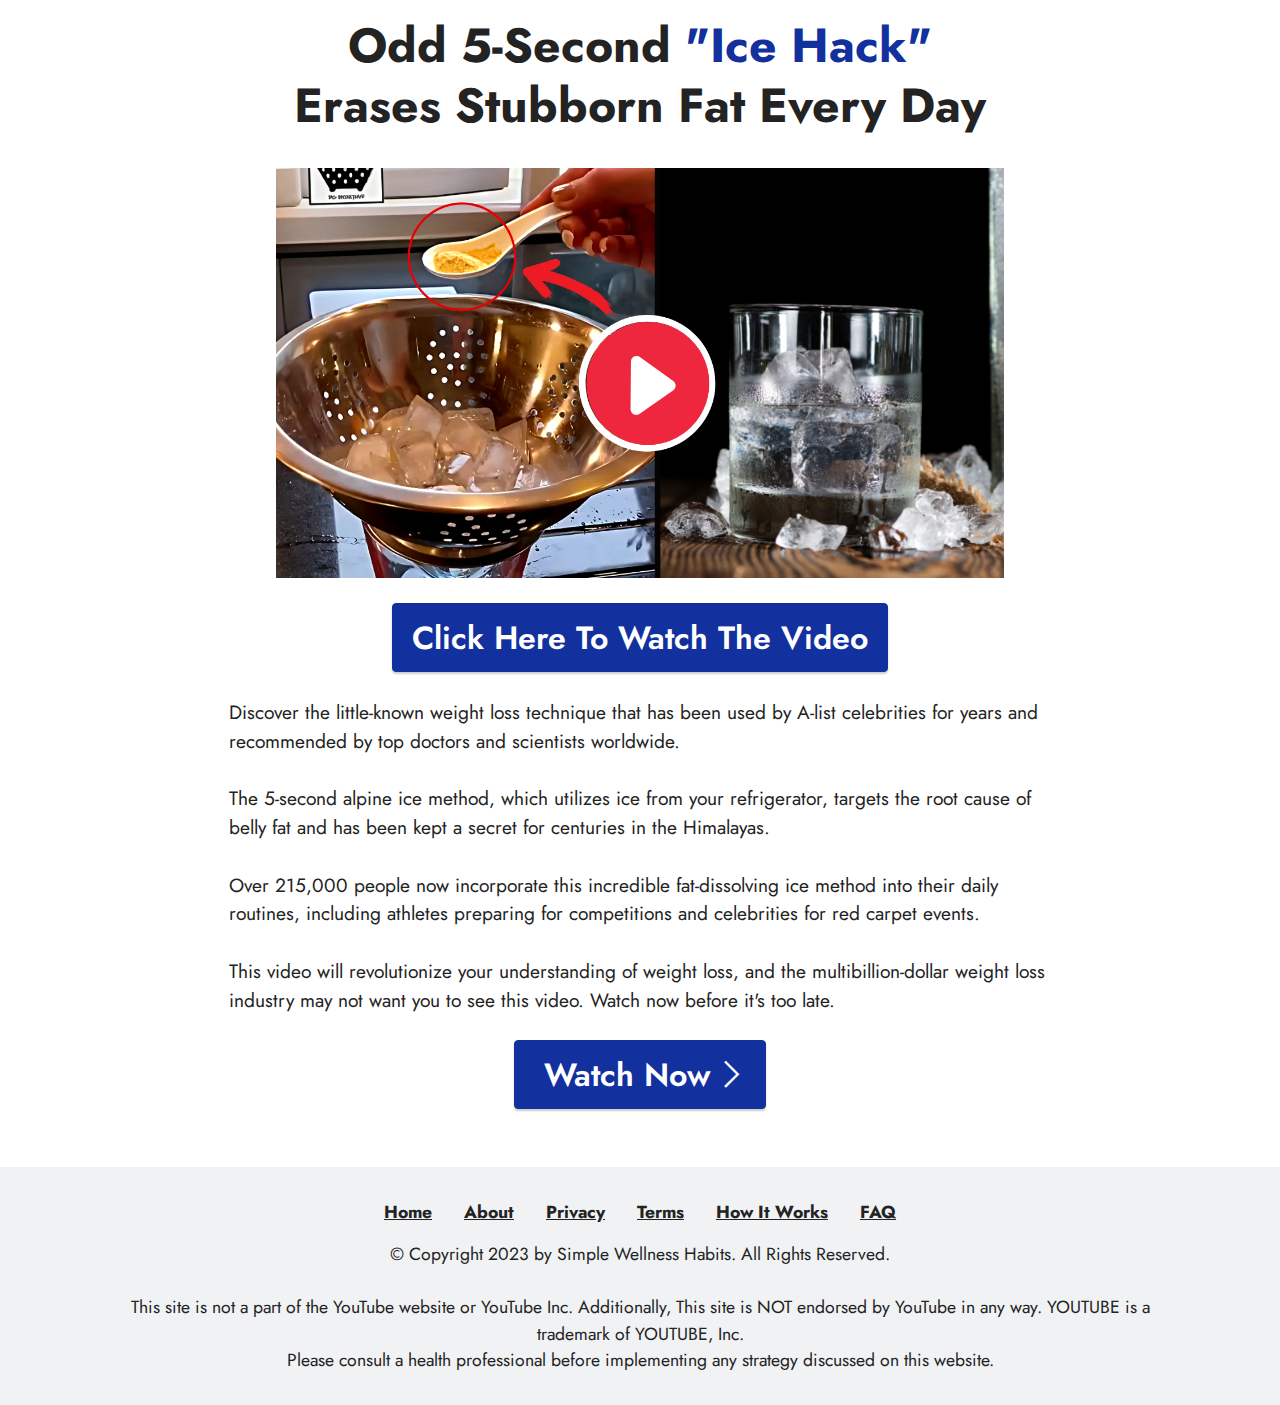
==== commit 179c6f08: "Update index.html" ====
--- a/index.html
+++ b/index.html
@@ -145,7 +145,7 @@
             
             <div class="row row-copirayt">
                 <p class="mbr-text mb-0 mbr-fonts-style mbr-white align-center display-4">
-                    © Copyright 2023 by Better Daily. All Rights Reserved.<br><br>This site is not a part of the YouTube website or YouTube Inc. Additionally, This site is NOT endorsed by YouTube in any way. YOUTUBE is a trademark of YOUTUBE, Inc.<br>Please consult a health professional before implementing any strategy discussed on this website.<br>
+                    © Copyright 2023 by Simple Wellness Habits. All Rights Reserved.<br><br>This site is not a part of the YouTube website or YouTube Inc. Additionally, This site is NOT endorsed by YouTube in any way. YOUTUBE is a trademark of YOUTUBE, Inc.<br>Please consult a health professional before implementing any strategy discussed on this website.<br>
                 </p>
             </div>
         </div>
@@ -161,4 +161,4 @@
   
   
 </body>
-</html>+</html>
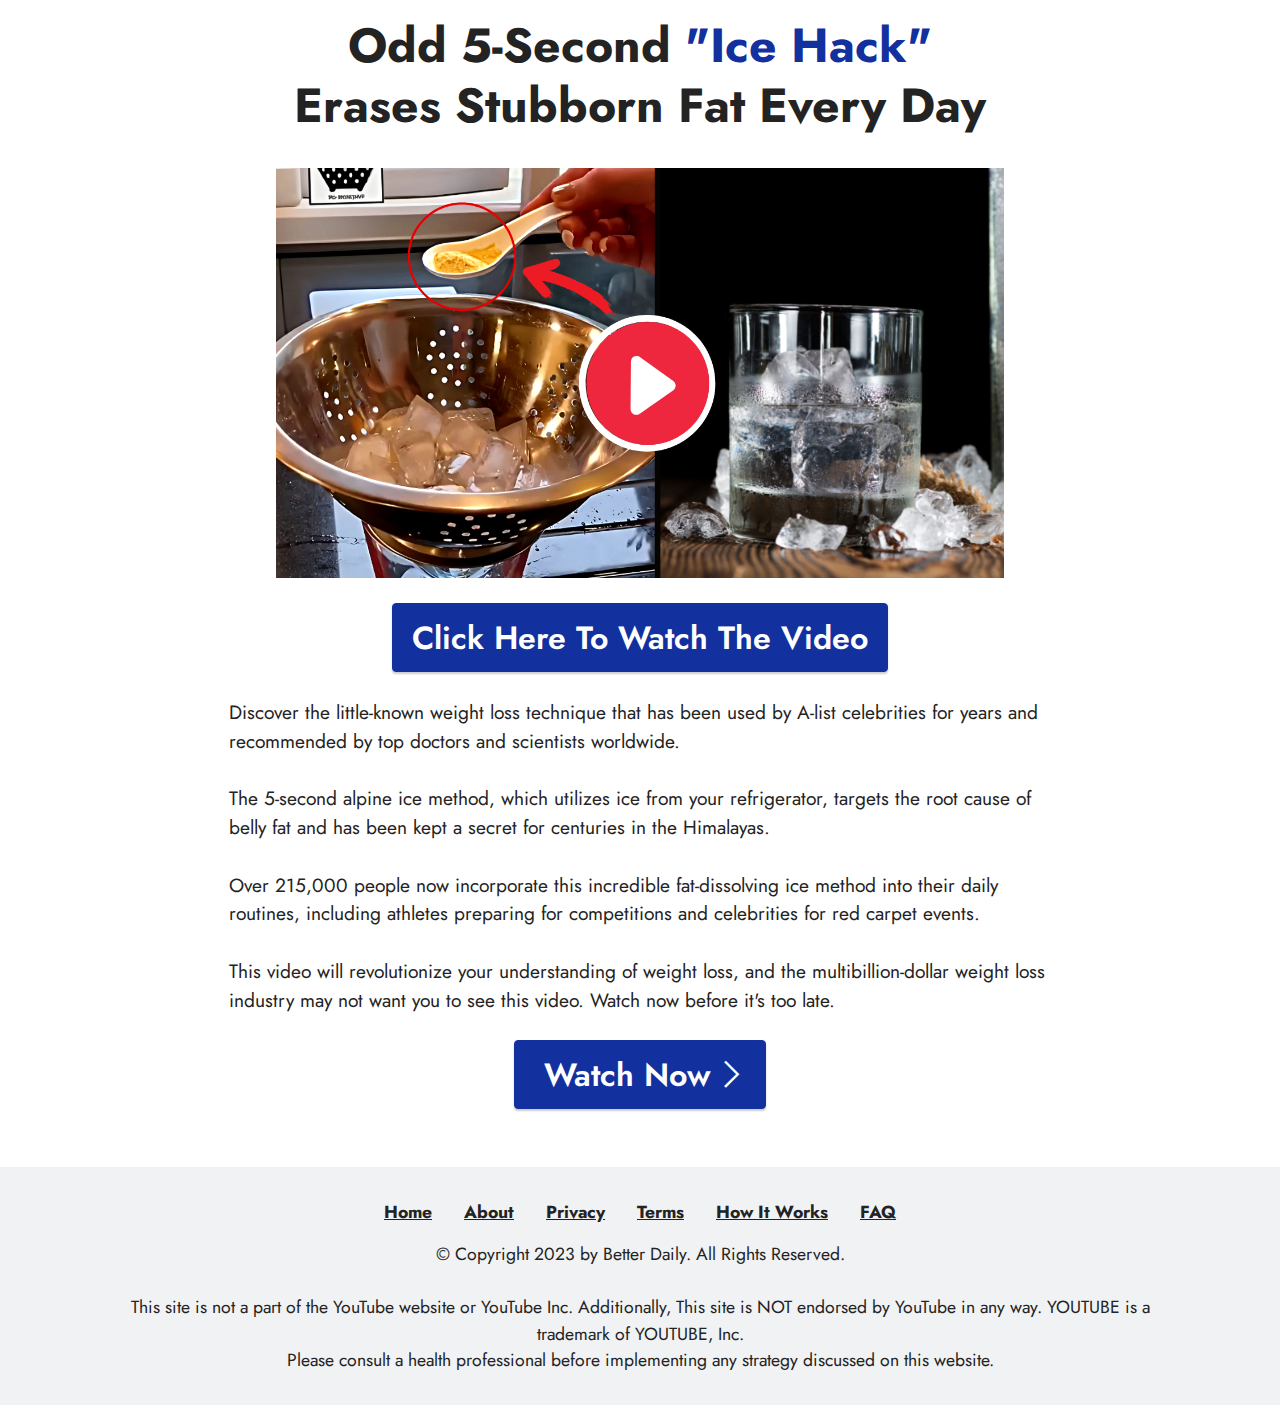
==== commit 02b99ef8: "Update index.html" ====
--- a/index.html
+++ b/index.html
@@ -145,7 +145,7 @@
             
             <div class="row row-copirayt">
                 <p class="mbr-text mb-0 mbr-fonts-style mbr-white align-center display-4">
-                    © Copyright 2023 by Simple Wellness Habits. All Rights Reserved.<br><br>This site is not a part of the YouTube website or YouTube Inc. Additionally, This site is NOT endorsed by YouTube in any way. YOUTUBE is a trademark of YOUTUBE, Inc.<br>Please consult a health professional before implementing any strategy discussed on this website.<br>
+                    © Copyright 2023 by Better Daily. All Rights Reserved.<br><br>This site is not a part of the YouTube website or YouTube Inc. Additionally, This site is NOT endorsed by YouTube in any way. YOUTUBE is a trademark of YOUTUBE, Inc.<br>Please consult a health professional before implementing any strategy discussed on this website.<br>
                 </p>
             </div>
         </div>
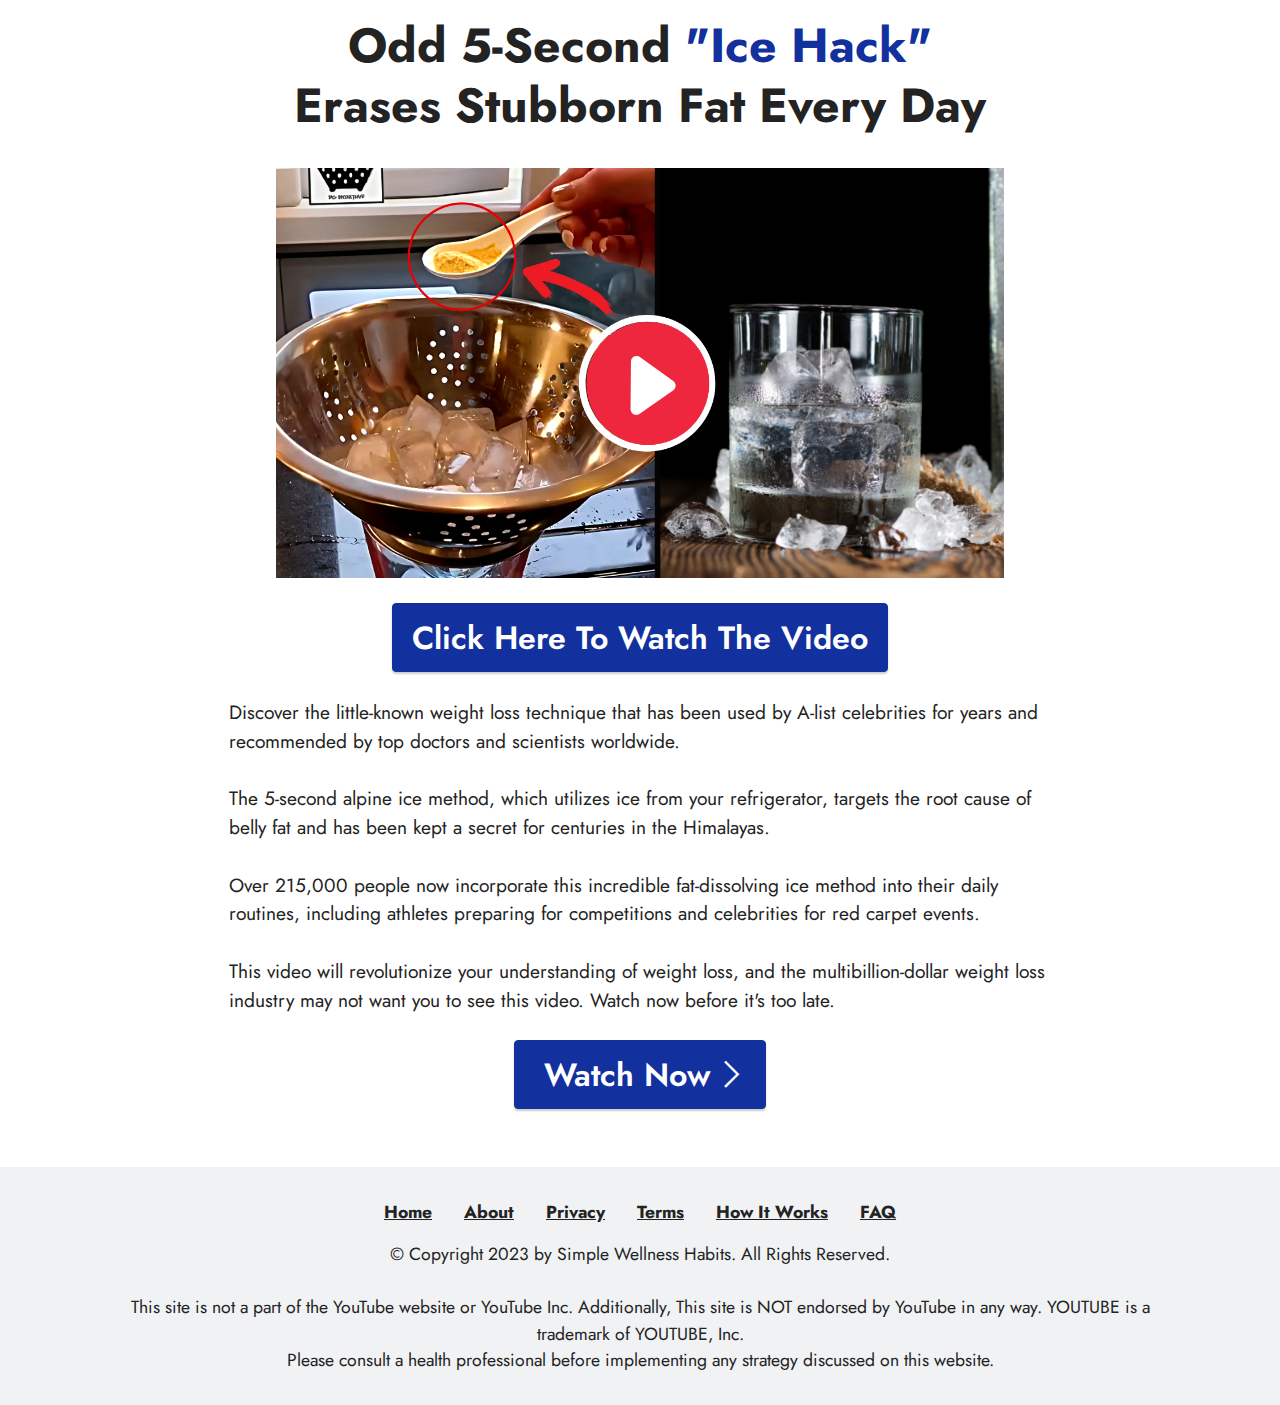
==== commit adad08f7: "Update index.html" ====
--- a/index.html
+++ b/index.html
@@ -145,7 +145,7 @@
             
             <div class="row row-copirayt">
                 <p class="mbr-text mb-0 mbr-fonts-style mbr-white align-center display-4">
-                    © Copyright 2023 by Better Daily. All Rights Reserved.<br><br>This site is not a part of the YouTube website or YouTube Inc. Additionally, This site is NOT endorsed by YouTube in any way. YOUTUBE is a trademark of YOUTUBE, Inc.<br>Please consult a health professional before implementing any strategy discussed on this website.<br>
+                    © Copyright 2023 by Simple Wellness Habits. All Rights Reserved.<br><br>This site is not a part of the YouTube website or YouTube Inc. Additionally, This site is NOT endorsed by YouTube in any way. YOUTUBE is a trademark of YOUTUBE, Inc.<br>Please consult a health professional before implementing any strategy discussed on this website.<br>
                 </p>
             </div>
         </div>
